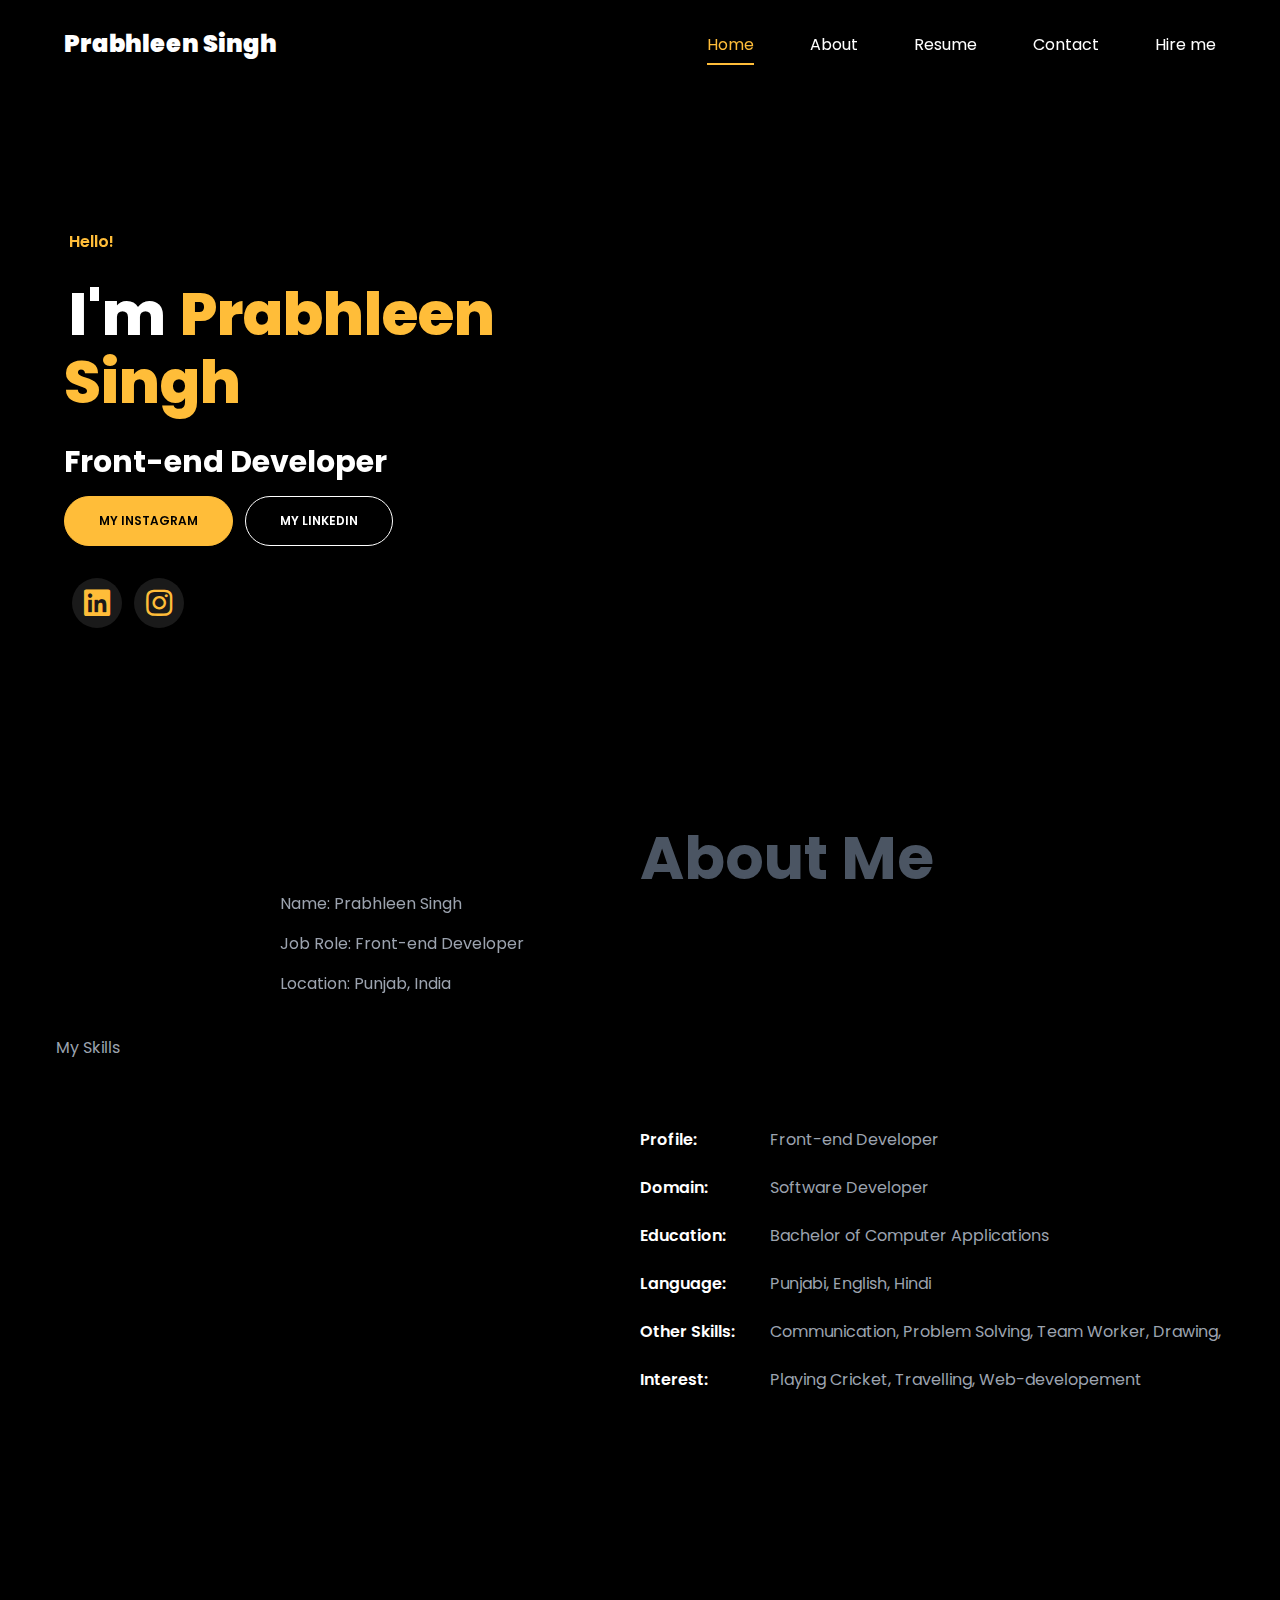
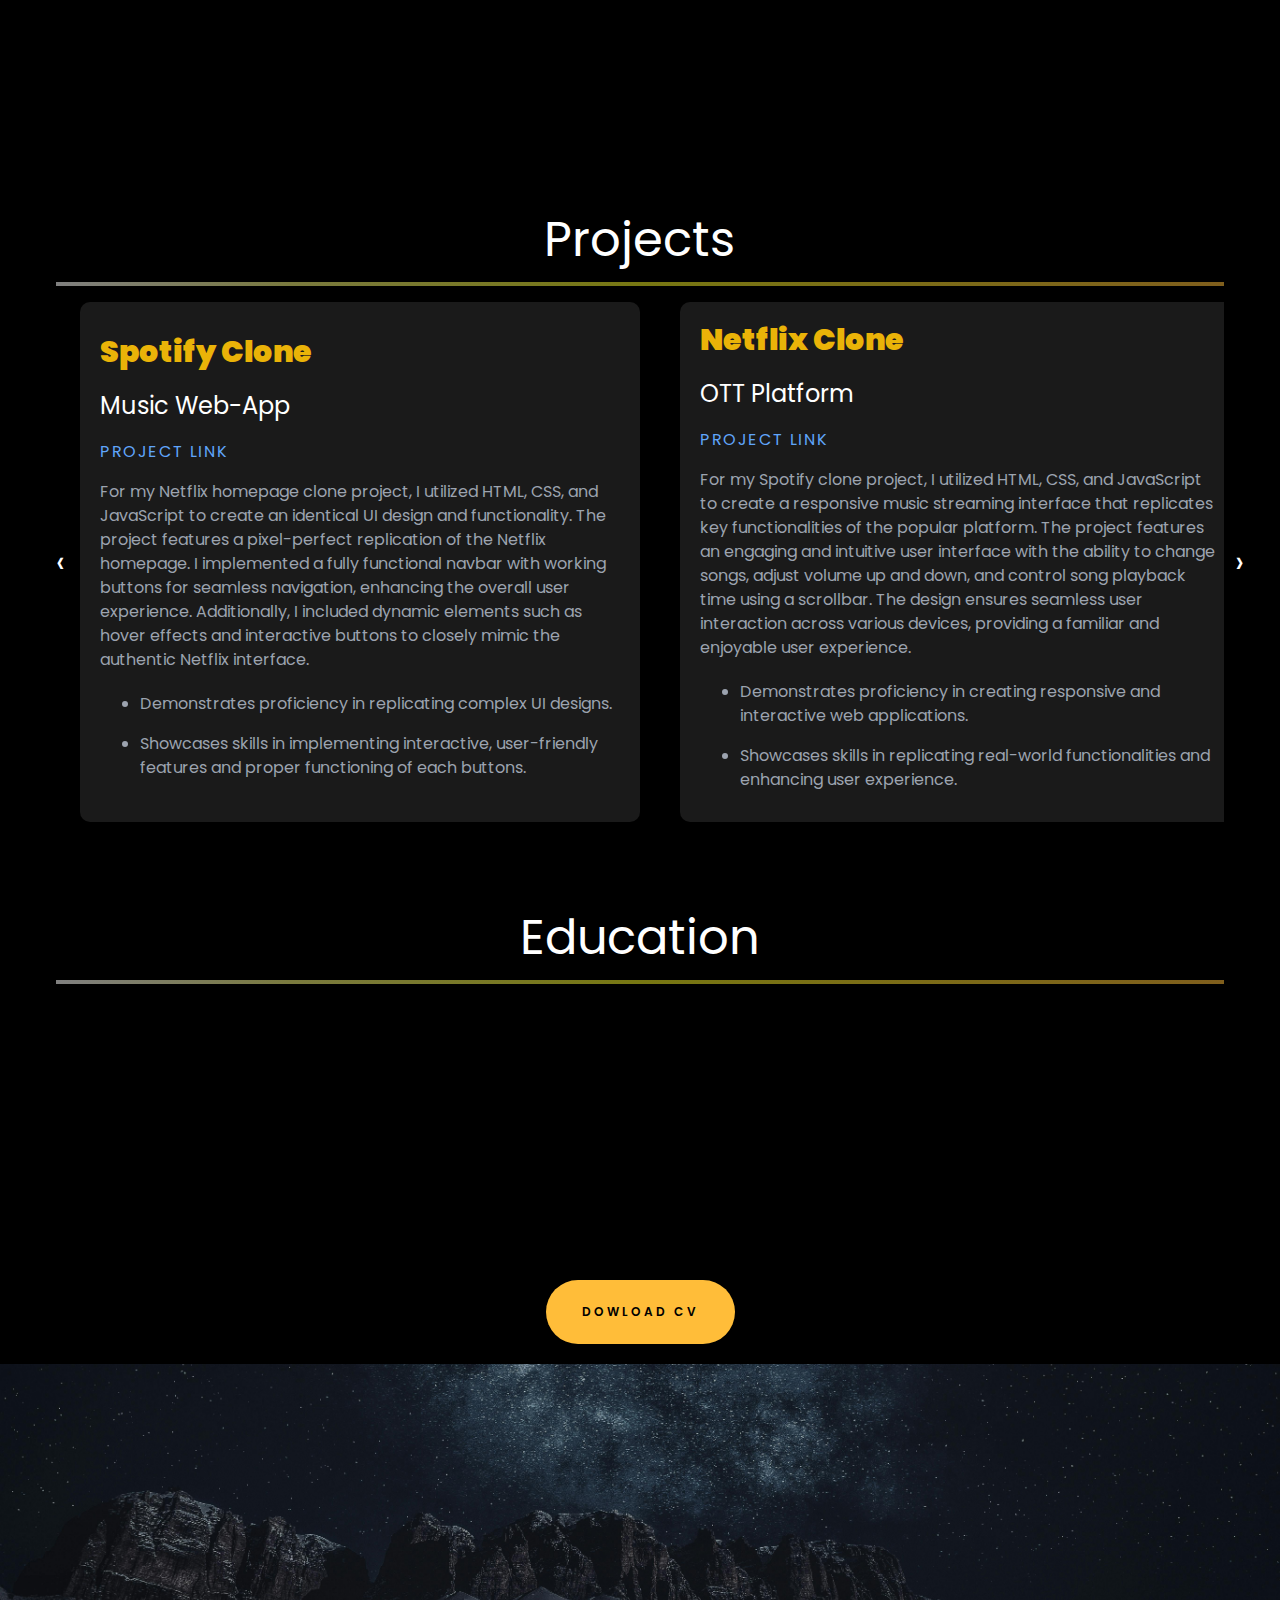
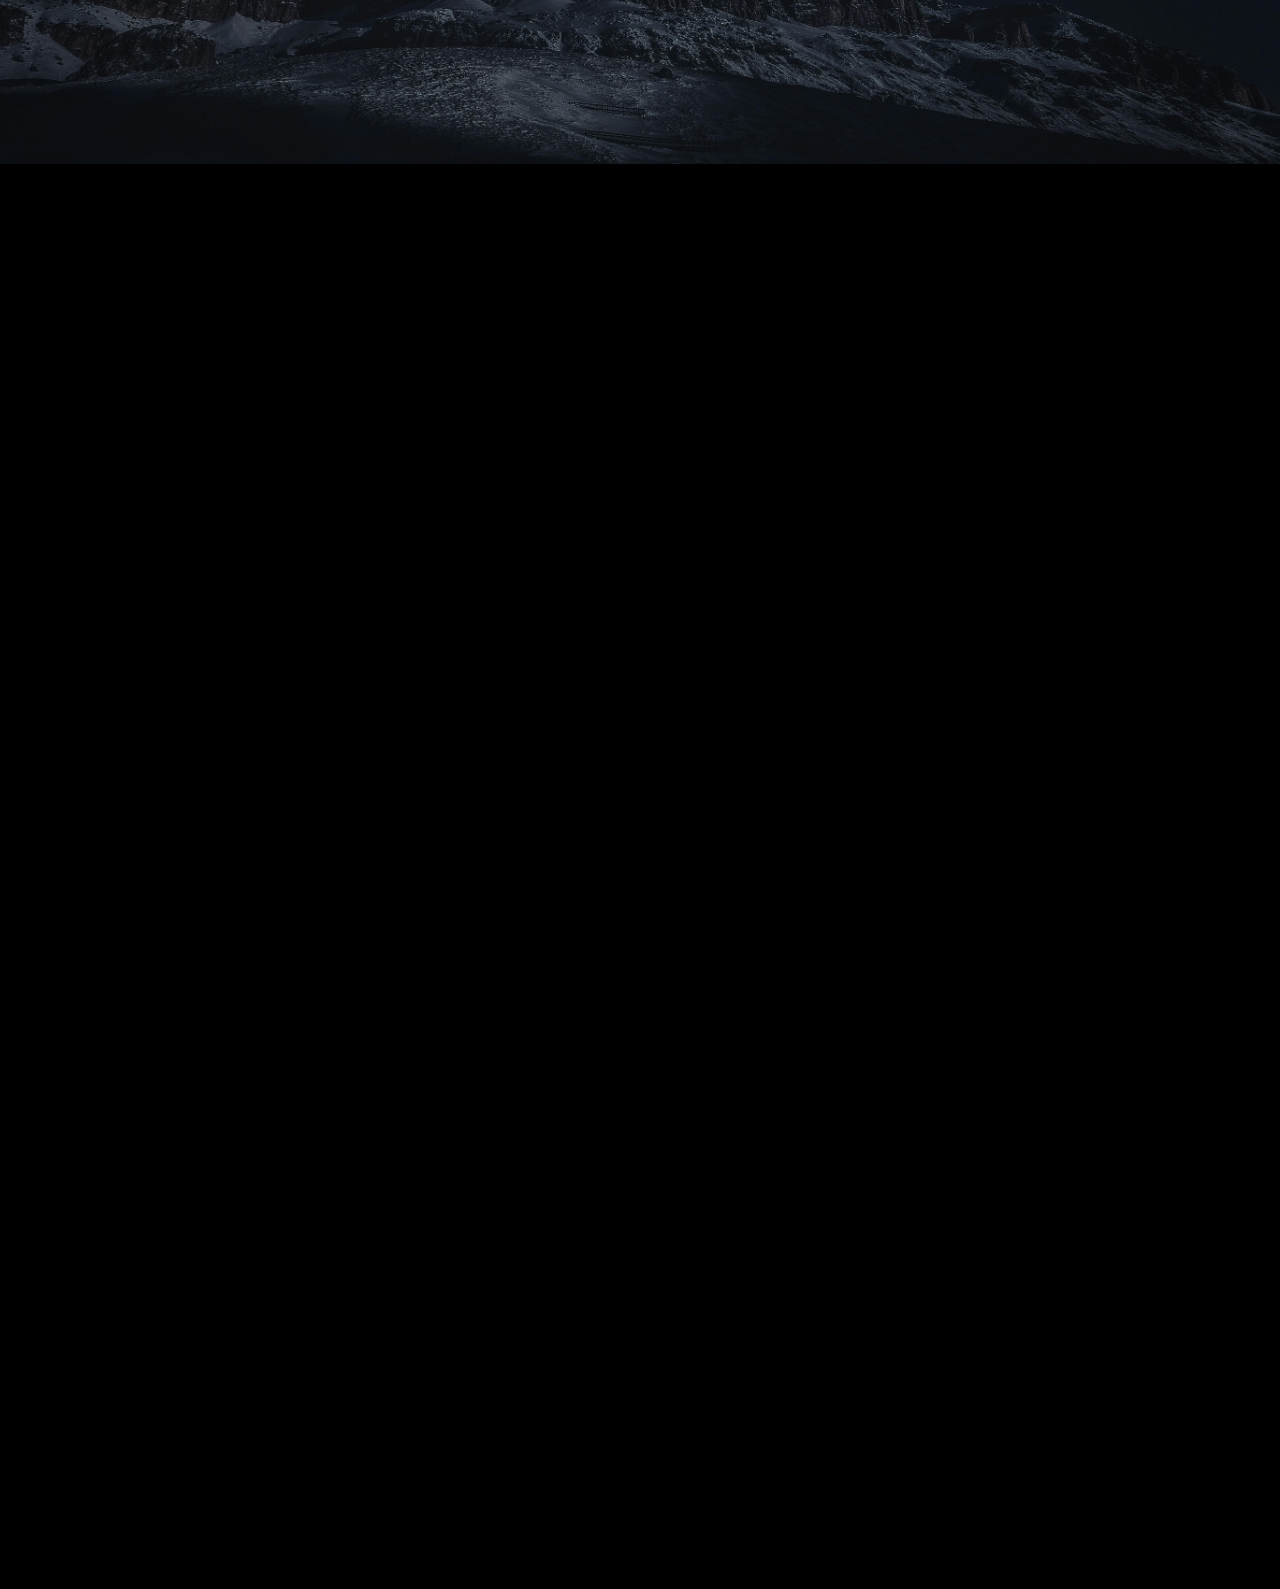
==== index.html @ 0260e549 "Update index.html" ====
<!DOCTYPE html>
<html lang="en">

<head>
    <link rel="stylesheet" href="https://cdnjs.cloudflare.com/ajax/libs/font-awesome/5.15.4/css/all.min.css"
        integrity="sha512-1ycn6IcaQQ40/MKBW2W4Rhis/DbILU74C1vSrLJxCq57o941Ym01SwNsOMqvEBFlcgUa6xLiPY/NS5R+E6ztJQ=="
        crossorigin="anonymous" referrerpolicy="no-referrer" />
    <link rel="stylesheet" href="src/output.css">
    <link rel="stylesheet" href="src/styles.css">
    <script defer src="script.js"></script>
    <meta charset="UTF-8">
    <meta name="viewport" content="width=device-width, initial-scale=1.0">
    <title>Prabhleen Singh Portfolio</title>
</head>

<body class="bg-black">

    <div class="load-container flex justify-center items-center h-full">
        <!-- Loading screen code -->
        <div class="loading ">
            <span></span>
            <span></span>
            <span></span>
            <span></span>
            <span></span>
        </div>
    </div>

    <main class="content" style="display: none;">
        <header class="head-nav">
            <nav class="flex  md:px-16 py-6 sm:px-8 px-4 justify-between items-center pstick" id="navbar">
                <div class="logo text-white text-2xl leading-10 font-black">
                    Prabhleen Singh
                </div>
                <div class="menu-mobile lg:hidden flex gap-1" id="menu">
                    <img src="svg/menu.svg" alt="" id="menu-img" class="w-2">
                    <label for="menu-img" class="block lg:hidden text-base font-normal text-gray-400">MENU</label>
                </div>
                <ul class="nav hiddenn hidden lg:flex gap-14 justify-center items-center">
                    <li><a href="#home" class="nav-opt active">Home</a></li>
                    <li><a href="#about" class="nav-opt">About</a></li>
                    <li><a href="#resume" class="nav-opt">Resume</a></li>
                    <li><a href="#contact" class="nav-opt">Contact</a></li>
                    <li><a href="#hire" class="nav-opt">Hire me</a></li>
                </ul>
                <ul class="res-nav nav flex flex-col gap-3 justify-start items-start" id="res-nav">
                    <li><a href="" id="close"><img src="svg/close.svg" alt=""></a></li>
                    <li><a href="#home" class="nav-opt active">Home</a></li>
                    <li><a href="#about" class="nav-opt">About</a></li>
                    <li><a href="#resume" class="nav-opt">Resume</a></li>
                    <li><a href="#contact" class="nav-opt">Contact</a></li>
                    <li><a href="#hire" class="nav-opt">Hire me</a></li>
                </ul>
            </nav>
        </header>
        <section class="section" id="home">
            <div class="main-cont sm:flex sm:flex-row sm:pr-6 sm:pl-16 sm:pt-28 sm:pb-16 sm:gap-44 flex flex-wrap">
                <div class="left flex flex-col gap-4 section" id="home">
                    <div class="text hiddenn ">
                        <p class="p1-text font-semibold text-base padding">Hello!</p>
                        <div>
                            <span class="font-extrabold sm:text-6xl text-4xl text-white padding">I'm</span>
                            <span class="my-name font-extrabold sm:text-6xl text-4xl padding">Prabhleen</span>
                            <h1 class="my-name font-extrabold sm:text-6xl pb-8 text-4xl pt-2">Singh</h1>

                        </div>
                        <span class="text-anime font-bold text-white text-3xl bg-clip-padding" id="text-anime">
                            Front-end Developer
                        </span>
                    </div>
                    <div class="btn flex gap-3 hiddenn">
                        <button class="btns btn-insta"><a
                                href="https://www.instagram.com/s.prabhleen.singh?igsh=ZG5nbDloN2R0N3Vr">MY
                                INSTAGRAM</a></button>
                        <button class="btns btn-lin"><a href="https://www.linkedin.com/in/prabhleen-singh-244925281">MY
                                LINKEDIN</a></button>
                    </div>

                    <div
                        class="sc-btns sm:flex sm:flex-row sm:justify-normal flex justify-center items-center gap-3 px-2 py-4">
                        <div class="sm cursor-pointer ">
                            <a href="https://www.linkedin.com/in/prabhleen-singh-244925281"> <i
                                    class="fab fa-linkedin"></i></a>
                        </div>
                        <div class="sm cursor-pointer ">
                            <a href="https://www.instagram.com/s.prabhleen.singh?igsh=ZG5nbDloN2R0N3Vr"> <i
                                    class="fab fa-instagram"></i></a>
                        </div>
                    </div>

                </div>
                <div class="my-img">
                    <img src="images/aiWithoutBg-fotor-2024070682925.png" alt="">
                </div>
            </div>
        </section>
        <div id="about"></div>
        <br><br><br><br>
        <section class="about lg:px-14 px-10 flex section">
            <div class="s1l  text-gray-400 w-full ">
                <div class="info-card hiddenn flex flex-row">
                    <div class="info-card-img hiddenn sm:block hidden">
                        <img src="images/p2.png" class="w-48" alt="">
                    </div>
                    <div class="info-det hiddenn font-normal text-base sm:pl-8 sm:pt-20 pt-4 pb-2">
                        <h5 class="text-base font-normal text-gray-400 leading-10">Name: Prabhleen Singh</h5>
                        <h5 class="text-base font-normal text-gray-400 leading-10">Job Role: Front-end Developer</h5>
                        <h5 class="text-base font-normal text-gray-400 leading-10">Location: Punjab, India</h5>
                    </div>
                </div>
                <div class="skills flex flex-col ">
                    <h3 class="font-normal text-base text-gray-400 py-6 ">My Skills</h3>
                    <div class="skills-wrapper font-normal text-base text-gray-400 hiddenn">

                        <div class="bar py-1.5">
                            <div class="info py-1">
                                <span>HTML</span>
                            </div>
                            <div class="progress-bar">
                                <span class="html"></span>
                            </div>
                        </div>


                        <div class="bar py-1.5">
                            <div class="info py-1">
                                <span>CSS</span>
                            </div>
                            <div class="progress-bar">
                                <span class="css"></span>
                            </div>
                        </div>


                        <div class="bar py-1.5">
                            <div class="info py-1">
                                <span>Javascript</span>
                            </div>
                            <div class="progress-bar">
                                <span class="javascript"></span>
                            </div>
                        </div>

                        <div class="bar py-1.5">
                            <div class="info py-1">
                                <span>React Js</span>
                            </div>
                            <div class="progress-bar">
                                <span class="react-js"></span>
                            </div>
                        </div>

                        <div class="bar py-1.5">
                            <div class="info py-1">
                                <span>Python</span>
                            </div>
                            <div class="progress-bar">
                                <span class="python"></span>
                            </div>
                        </div>

                    </div>
                </div>


            </div>

            <div class="s1r relative w-full flex sm:flex-col flex-wrap">
                <div>
                    <div class="about-design text-center sm:w-full flex justify-start ">
                        <!-- <h1 class="text1 text-8xl text-gray-600 z-0  -mb-5 font-black ">About Me</h1> -->
                        <h2 class="text2  font-bold lg:text-gray-600 text-white lg:text-6xl text-4xl hiddenn">About Me
                        </h2>
                    </div>
                    <p class="font-normal text-base sm:leading-9 leading-7 hiddenn text-gray-400">
                        Passionate frontend developer dedicated to crafting engaging UIs. I excel in HTML, CSS, JavaScript, React, and Tailwind, creating responsive, real-world web applications. I love to code and innovate, bringing dynamic and intuitive experiences to life on the web. Let's build something remarkable together!
                    </p>
                </div>
                <ul class="about-ul sm:flex sm:flex-col text-gray-400  font-normal text-base  py-6">
                    <li class="sm:py-3 py-2">
                        <span class="text-white font-semibold text-base  ">
                            Profile:
                        </span>
                        <span>
                            Front-end Developer
                        </span>
                    </li>
                    <li class="sm:py-3 py-2">
                        <span class="text-white font-semibold text-base  ">
                            Domain:
                        </span>
                        <span>
                            Software Developer
                        </span>
                    </li>
                    <li class="sm:py-3 py-2">
                        <span class="text-white font-semibold text-base  ">
                            Education:
                        </span>
                        <span>
                            Bachelor of Computer Applications
                        </span>
                    </li>
                    <li class="sm:py-3 py-2">
                        <span class="text-white font-semibold text-base  ">
                            Language:
                        </span>
                        <span>
                            Punjabi, English, Hindi
                        </span>
                    </li>
                    <li class="sm:py-3 py-2">
                        <span class="text-white font-semibold text-base  ">
                            Other Skills:
                        </span>
                        <span>
                            Communication, Problem Solving, Team Worker, Drawing,
                        </span>
                    </li>
                    <li class="sm:py-3 py-2">
                        <span class="text-white font-semibold text-base  ">
                            Interest:
                        </span>
                        <span>
                            Playing Cricket, Travelling, Web-developement
                        </span>
                    </li>
                </ul>
            </div>
        </section>
        <div id="resume"></div>
        <br><br><br><br>
        <section class="sec-resume py-3 section">
            <div class="rsm-container flex flex-col justify-center items-center text-center gap-6 sm:flex-wrap">
                <h1 class="sm:text-8xl text-3xl text-white sm:font-black sm:text-gray-600  hiddenn ">Resume</h1>
                <p class="hiddenn text-base font-normal leading-7 w-full">
                    I am pursuing a Bachelor's in Computer Applications (BCA) with a core focus on frontend web development. Passionate about creating small projects that showcase and test my learning, I enjoy building engaging, responsive UIs using HTML, CSS, JavaScript, React, and Tailwind. Eager to continue growing and innovating in web development.</p>
            </div>
        </section>

        <section class="projects py-14 lg:px-14 px-4">
            <h1 class="font-normal text-5xl leading-10 text-white text-center py-3">Projects</h1>
            <div class="underline"></div>
            <div class="slider-container">
                <button class="slider-btn left-btn">‹</button>
                <div class="cards">
                    <div class="card justify-center">
                        <h1 class="font-black text-3xl text-yellow-500 leading-10 py-2">Spotify Clone</h1>
                        <h3 class="text-white text-2xl leading-9 py-2">Music Web-App</h3>
                        <div class="pro-link font-normal text-base text-blue-400 pb-4 pt-2 tracking-widest">
                            <a href="">PROJECT LINK</a>
                        </div>
                        <p class="text-gray-400 text-base">For my Netflix homepage clone project, I utilized HTML, CSS, and JavaScript to create an identical UI design and functionality. The project features a pixel-perfect replication of the Netflix homepage. I implemented a fully functional navbar with working buttons for seamless navigation, enhancing the overall user experience. Additionally, I included dynamic elements such as hover effects and interactive buttons to closely mimic the authentic Netflix interface.</p>
                        <ul class="list-disc text-gray-400 text-base ml-10 py-3">
                            <li class="py-2">Demonstrates proficiency in replicating complex UI designs.</li>
                            <li class="py-2">Showcases skills in implementing interactive, user-friendly features and proper functioning of each buttons.</li>
                        </ul>
                    </div>
                    <div class="card">
                        <h1 class="font-black text-3xl text-yellow-500 leading-10 py-2">Netflix Clone</h1>
                        <h3 class="text-white text-2xl leading-9 py-2">OTT Platform</h3>
                        <div class="pro-link font-normal text-base text-blue-400 pb-4 pt-2 tracking-widest">
                            <a href="">PROJECT LINK</a>
                        </div>
                        <p class="text-gray-400 text-base">For my Spotify clone project, I utilized HTML, CSS, and JavaScript to create a responsive music streaming interface that replicates key functionalities of the popular platform. The project features an engaging and intuitive user interface with the ability to change songs, adjust volume up and down, and control song playback time using a scrollbar. The design ensures seamless user interaction across various devices, providing a familiar and enjoyable user experience.
                        </p>
                        <ul class="list-disc text-gray-400 text-base ml-10 py-3">
                            <li class="py-2">Demonstrates proficiency in creating responsive and interactive web applications.</li>
                            <li class="py-2">Showcases skills in replicating real-world functionalities and enhancing user experience.
                            </li>
                        </ul>
                    </div>
                </div>
                <button class="slider-btn right-btn">›</button>
            </div>
        </section>
        <section class="projects py-3 lg:px-14 px-5">
            <h1 class="font-normal text-5xl leading-10 text-white text-center py-3">Education</h1>
            <div class="underline"></div>
            <div class="cards-edu cards hiddenn">
                <div class="card w-full font-normal flex flex-col justify-start py-3 px-6 rounded-2xl">
                    <h1 class="font-black text-3xl text-yellow-500 py-2 ">2022-2025 (Attending)</h1>
                    <h3 class="text-white text-2xl leading-9 py-2">Bachelor of Computer Applications</h3>
                    <div class="pro-link font-normal text-base text-gray-400 pb-4 pt-2 tracking-widest">
                        D.A.V college, Abohar
                    </div>
                    <p class="text-gray-400 text-base">Marks: 85%
                    </p>

                </div>
                <div class="card font-normal w-full flex flex-col justify-start py-3 px-6 rounded-2xl">
                    <h1 class="font-black text-3xl text-yellow-500 leading-10 py-2">2021-2022</h1>
                    <h3 class="text-white text-2xl leading-9 py-2">sen. sec. Education</h3>
                    <div class="pro-link font-normal text-base text-gray-400 pb-4 pt-2 tracking-widest">
                        <a href="">
                            PSEB ( Humanities with Maths )
                        </a>
                    </div>
                    <p class="text-gray-400 text-base">Marks: 94.5%
                    </p>

                </div>
            </div>
            <div class="flex justify-center items-center pt-16 pb-2">
                <button class="cv-btn"><a href="https://drive.google.com/file/d/1My3g6syvCCJiyEVIXH2tlKdHWJUTSmSx/view">Dowload cv</a></button>
            </div>
        </section>
        
        <section class="sec-gh">
            <div class="git flex flex-col justify-center items-center gap-3">
                <div class="git-flex flex gap-1 justify-center items-center">
                    <h1 class="text-white font-black text-5xl leading-10 hiddenn">Here's my</h1>
                    <button class="git-btn hiddenn"><a href="https://github.com/Prabh-Singh-1">GITHUB</a></button>
                </div>
                <div class="text-white font-normal text-2xl text-center hiddenn px-7">
                    I love to code & create UI's of websites!
                </div>
            </div>

        </section>
        <div id="contact"></div>
        <br><br>
        <section class="contacts py-3 lg:px-14 px-5 section">
            <div class="flex flex-col justify-center items-center py-14 gap-5 hiddenn">
                <h1 class="con-me sm:font-black sm:text-7xl leading-10 sm:text-gray-600 text-white font-bold text-4xl">
                    Contact Me
                </h1>
                <span class="font-normal text-base text-gray-400 text-center">
                    Here are the details to contact with me.
                </span>
            </div>
            <div class="contact sm:flex sm:flex-row sm:gap-0 gap-16 flex flex-wrap justify-center items-center hiddenn">
                <div class="c1">
                    <div class="circle hiddenn">
                        <i class="fas fa-map-marked-alt"></i>
                    </div>
                    <span>
                        ADDRESS
                    </span>
                    <span>
                        Punjab, India
                    </span>
                </div>
                <div class="c1">
                    <div class="circle hiddenn">
                        <i class="fas fa-phone-alt"></i>
                    </div>
                    <span>
                        CONTACT NUMBER
                    </span>
                    <span>
                        <a href="tel://9888544365">+91 98885-44365</a>
                    </span>
                </div>
                <div class="c1">
                    <div class="circle hiddenn">
                        <i class="fas fa-paper-plane"></i>
                    </div>
                    <span>
                        EMAIL ADDRESS
                    </span>
                    <span>
                        <a href="mailto:workprabhsingh1@gmail.com">workprabhsingh1@gmail.com</a>
                    </span>
                </div>
                <div class="c1">
                    <div class="circle hiddenn">
                        <i class="fas fa-download"></i>
                    </div>
                    <span>
                        DOWNLOAD RESUME
                    </span>
                    <span>
                        <a href="">resume link</a>
                    </span>
                </div>
            </div>
        </section>
        <section class="query py-3 lg:px-14 px-5 hiddenn section" id="hire">
            <div class="pt-20 pb-12">
                <h1 class="text-white font-semibold text-4xl text-center py-10">Wanted to hire me?</h1>
                <div class="font-bold sm:text-3xl text-2xl text-gray-400 text-center">Fill out this form and I will
                    contact you as soon as possible.</div>
            </div>
            <form method="POST" action="https://api.web3forms.com/submit"
                class="sm:flex sm:flex-col flex flex-wrap justify-center items-center font-normal text-gray-400 text-base gap-2">
                <input type="hidden" name="access_key" value="35af958a-f64e-4b3e-bb04-c95b16ae48b8">
                <div class="name flex flex-col justify-center item-center text-center gap-2">
                    <label for="name">
                        Full Name
                        <span class="imp text-red-500">*</span>
                    </label>
                    <input type="text" name="Name" id="name" value required="required" class="inp-box"
                        placeholder="Enter your name">
                </div>
                <div class="mail-mob sm:flex sm:flex-row flex flex-wrap gap-2 justify-center items-center">
                    <div class=" flex flex-col justify-center item-center text-center gap-2">
                        <label for="email">
                            Email
                            <span class="imp text-red-500">*</span>
                        </label>
                        <input type="text" id="email" name="Email-Address" value required="required" class="inp-box-sm"
                            placeholder="Enter your email">
                    </div>
                    <div class="flex flex-col justify-center item-center text-center gap-2">
                        <label for="mob">
                            Mobile Number
                        </label>
                        <input type="text" name="Mobile-number" id="mob" class="inp-box-sm"
                            placeholder="Enter your mobile number">
                    </div>
                </div>
                <div class="subject flex flex-col justify-center item-center text-center gap-2">
                    <label for="sub">
                        Subject
                        <span class="imp text-red-500">*</span>
                    </label>
                    <input type="text" name="Subject" id="sub" value required="required" class="inp-box"
                        placeholder="Enter the project subject (eg: E-commerce, Web-App)">
                </div>
                <div class="flex flex-col justify-center item-center text-center gap-2">
                    <label for="msg">
                        Message
                        <span class="imp text-red-500">*</span>
                    </label>
                    <textarea name="message" id="msg" rows="4" required class="inp-box inp-box-big"
                        placeholder="Description"></textarea>
                </div><br>
                <div class="py-4">
                    <button type="submit" class="send-btn flex justify-center items-center">send query</button>
                </div>
            </form>
        </section>
    </main>
</body>

</html>
---- src/output.css ----
/*
! tailwindcss v3.4.4 | MIT License | https://tailwindcss.com
*/

/*
1. Prevent padding and border from affecting element width. (https://github.com/mozdevs/cssremedy/issues/4)
2. Allow adding a border to an element by just adding a border-width. (https://github.com/tailwindcss/tailwindcss/pull/116)
*/

*,
::before,
::after {
  box-sizing: border-box;
  /* 1 */
  border-width: 0;
  /* 2 */
  border-style: solid;
  /* 2 */
  border-color: #e5e7eb;
  /* 2 */
}

::before,
::after {
  --tw-content: '';
}

/*
1. Use a consistent sensible line-height in all browsers.
2. Prevent adjustments of font size after orientation changes in iOS.
3. Use a more readable tab size.
4. Use the user's configured `sans` font-family by default.
5. Use the user's configured `sans` font-feature-settings by default.
6. Use the user's configured `sans` font-variation-settings by default.
7. Disable tap highlights on iOS
*/

html,
:host {
  line-height: 1.5;
  /* 1 */
  -webkit-text-size-adjust: 100%;
  /* 2 */
  -moz-tab-size: 4;
  /* 3 */
  -o-tab-size: 4;
     tab-size: 4;
  /* 3 */
  font-family: ui-sans-serif, system-ui, sans-serif, "Apple Color Emoji", "Segoe UI Emoji", "Segoe UI Symbol", "Noto Color Emoji";
  /* 4 */
  font-feature-settings: normal;
  /* 5 */
  font-variation-settings: normal;
  /* 6 */
  -webkit-tap-highlight-color: transparent;
  /* 7 */
}

/*
1. Remove the margin in all browsers.
2. Inherit line-height from `html` so users can set them as a class directly on the `html` element.
*/

body {
  margin: 0;
  /* 1 */
  line-height: inherit;
  /* 2 */
}

/*
1. Add the correct height in Firefox.
2. Correct the inheritance of border color in Firefox. (https://bugzilla.mozilla.org/show_bug.cgi?id=190655)
3. Ensure horizontal rules are visible by default.
*/

hr {
  height: 0;
  /* 1 */
  color: inherit;
  /* 2 */
  border-top-width: 1px;
  /* 3 */
}

/*
Add the correct text decoration in Chrome, Edge, and Safari.
*/

abbr:where([title]) {
  -webkit-text-decoration: underline dotted;
          text-decoration: underline dotted;
}

/*
Remove the default font size and weight for headings.
*/

h1,
h2,
h3,
h4,
h5,
h6 {
  font-size: inherit;
  font-weight: inherit;
}

/*
Reset links to optimize for opt-in styling instead of opt-out.
*/

a {
  color: inherit;
  text-decoration: inherit;
}

/*
Add the correct font weight in Edge and Safari.
*/

b,
strong {
  font-weight: bolder;
}

/*
1. Use the user's configured `mono` font-family by default.
2. Use the user's configured `mono` font-feature-settings by default.
3. Use the user's configured `mono` font-variation-settings by default.
4. Correct the odd `em` font sizing in all browsers.
*/

code,
kbd,
samp,
pre {
  font-family: ui-monospace, SFMono-Regular, Menlo, Monaco, Consolas, "Liberation Mono", "Courier New", monospace;
  /* 1 */
  font-feature-settings: normal;
  /* 2 */
  font-variation-settings: normal;
  /* 3 */
  font-size: 1em;
  /* 4 */
}

/*
Add the correct font size in all browsers.
*/

small {
  font-size: 80%;
}

/*
Prevent `sub` and `sup` elements from affecting the line height in all browsers.
*/

sub,
sup {
  font-size: 75%;
  line-height: 0;
  position: relative;
  vertical-align: baseline;
}

sub {
  bottom: -0.25em;
}

sup {
  top: -0.5em;
}

/*
1. Remove text indentation from table contents in Chrome and Safari. (https://bugs.chromium.org/p/chromium/issues/detail?id=999088, https://bugs.webkit.org/show_bug.cgi?id=201297)
2. Correct table border color inheritance in all Chrome and Safari. (https://bugs.chromium.org/p/chromium/issues/detail?id=935729, https://bugs.webkit.org/show_bug.cgi?id=195016)
3. Remove gaps between table borders by default.
*/

table {
  text-indent: 0;
  /* 1 */
  border-color: inherit;
  /* 2 */
  border-collapse: collapse;
  /* 3 */
}

/*
1. Change the font styles in all browsers.
2. Remove the margin in Firefox and Safari.
3. Remove default padding in all browsers.
*/

button,
input,
optgroup,
select,
textarea {
  font-family: inherit;
  /* 1 */
  font-feature-settings: inherit;
  /* 1 */
  font-variation-settings: inherit;
  /* 1 */
  font-size: 100%;
  /* 1 */
  font-weight: inherit;
  /* 1 */
  line-height: inherit;
  /* 1 */
  letter-spacing: inherit;
  /* 1 */
  color: inherit;
  /* 1 */
  margin: 0;
  /* 2 */
  padding: 0;
  /* 3 */
}

/*
Remove the inheritance of text transform in Edge and Firefox.
*/

button,
select {
  text-transform: none;
}

/*
1. Correct the inability to style clickable types in iOS and Safari.
2. Remove default button styles.
*/

button,
input:where([type='button']),
input:where([type='reset']),
input:where([type='submit']) {
  -webkit-appearance: button;
  /* 1 */
  background-color: transparent;
  /* 2 */
  background-image: none;
  /* 2 */
}

/*
Use the modern Firefox focus style for all focusable elements.
*/

:-moz-focusring {
  outline: auto;
}

/*
Remove the additional `:invalid` styles in Firefox. (https://github.com/mozilla/gecko-dev/blob/2f9eacd9d3d995c937b4251a5557d95d494c9be1/layout/style/res/forms.css#L728-L737)
*/

:-moz-ui-invalid {
  box-shadow: none;
}

/*
Add the correct vertical alignment in Chrome and Firefox.
*/

progress {
  vertical-align: baseline;
}

/*
Correct the cursor style of increment and decrement buttons in Safari.
*/

::-webkit-inner-spin-button,
::-webkit-outer-spin-button {
  height: auto;
}

/*
1. Correct the odd appearance in Chrome and Safari.
2. Correct the outline style in Safari.
*/

[type='search'] {
  -webkit-appearance: textfield;
  /* 1 */
  outline-offset: -2px;
  /* 2 */
}

/*
Remove the inner padding in Chrome and Safari on macOS.
*/

::-webkit-search-decoration {
  -webkit-appearance: none;
}

/*
1. Correct the inability to style clickable types in iOS and Safari.
2. Change font properties to `inherit` in Safari.
*/

::-webkit-file-upload-button {
  -webkit-appearance: button;
  /* 1 */
  font: inherit;
  /* 2 */
}

/*
Add the correct display in Chrome and Safari.
*/

summary {
  display: list-item;
}

/*
Removes the default spacing and border for appropriate elements.
*/

blockquote,
dl,
dd,
h1,
h2,
h3,
h4,
h5,
h6,
hr,
figure,
p,
pre {
  margin: 0;
}

fieldset {
  margin: 0;
  padding: 0;
}

legend {
  padding: 0;
}

ol,
ul,
menu {
  list-style: none;
  margin: 0;
  padding: 0;
}

/*
Reset default styling for dialogs.
*/

dialog {
  padding: 0;
}

/*
Prevent resizing textareas horizontally by default.
*/

textarea {
  resize: vertical;
}

/*
1. Reset the default placeholder opacity in Firefox. (https://github.com/tailwindlabs/tailwindcss/issues/3300)
2. Set the default placeholder color to the user's configured gray 400 color.
*/

input::-moz-placeholder, textarea::-moz-placeholder {
  opacity: 1;
  /* 1 */
  color: #9ca3af;
  /* 2 */
}

input::placeholder,
textarea::placeholder {
  opacity: 1;
  /* 1 */
  color: #9ca3af;
  /* 2 */
}

/*
Set the default cursor for buttons.
*/

button,
[role="button"] {
  cursor: pointer;
}

/*
Make sure disabled buttons don't get the pointer cursor.
*/

:disabled {
  cursor: default;
}

/*
1. Make replaced elements `display: block` by default. (https://github.com/mozdevs/cssremedy/issues/14)
2. Add `vertical-align: middle` to align replaced elements more sensibly by default. (https://github.com/jensimmons/cssremedy/issues/14#issuecomment-634934210)
   This can trigger a poorly considered lint error in some tools but is included by design.
*/

img,
svg,
video,
canvas,
audio,
iframe,
embed,
object {
  display: block;
  /* 1 */
  vertical-align: middle;
  /* 2 */
}

/*
Constrain images and videos to the parent width and preserve their intrinsic aspect ratio. (https://github.com/mozdevs/cssremedy/issues/14)
*/

img,
video {
  max-width: 100%;
  height: auto;
}

/* Make elements with the HTML hidden attribute stay hidden by default */

[hidden] {
  display: none;
}

*, ::before, ::after {
  --tw-border-spacing-x: 0;
  --tw-border-spacing-y: 0;
  --tw-translate-x: 0;
  --tw-translate-y: 0;
  --tw-rotate: 0;
  --tw-skew-x: 0;
  --tw-skew-y: 0;
  --tw-scale-x: 1;
  --tw-scale-y: 1;
  --tw-pan-x:  ;
  --tw-pan-y:  ;
  --tw-pinch-zoom:  ;
  --tw-scroll-snap-strictness: proximity;
  --tw-gradient-from-position:  ;
  --tw-gradient-via-position:  ;
  --tw-gradient-to-position:  ;
  --tw-ordinal:  ;
  --tw-slashed-zero:  ;
  --tw-numeric-figure:  ;
  --tw-numeric-spacing:  ;
  --tw-numeric-fraction:  ;
  --tw-ring-inset:  ;
  --tw-ring-offset-width: 0px;
  --tw-ring-offset-color: #fff;
  --tw-ring-color: rgb(59 130 246 / 0.5);
  --tw-ring-offset-shadow: 0 0 #0000;
  --tw-ring-shadow: 0 0 #0000;
  --tw-shadow: 0 0 #0000;
  --tw-shadow-colored: 0 0 #0000;
  --tw-blur:  ;
  --tw-brightness:  ;
  --tw-contrast:  ;
  --tw-grayscale:  ;
  --tw-hue-rotate:  ;
  --tw-invert:  ;
  --tw-saturate:  ;
  --tw-sepia:  ;
  --tw-drop-shadow:  ;
  --tw-backdrop-blur:  ;
  --tw-backdrop-brightness:  ;
  --tw-backdrop-contrast:  ;
  --tw-backdrop-grayscale:  ;
  --tw-backdrop-hue-rotate:  ;
  --tw-backdrop-invert:  ;
  --tw-backdrop-opacity:  ;
  --tw-backdrop-saturate:  ;
  --tw-backdrop-sepia:  ;
  --tw-contain-size:  ;
  --tw-contain-layout:  ;
  --tw-contain-paint:  ;
  --tw-contain-style:  ;
}

::backdrop {
  --tw-border-spacing-x: 0;
  --tw-border-spacing-y: 0;
  --tw-translate-x: 0;
  --tw-translate-y: 0;
  --tw-rotate: 0;
  --tw-skew-x: 0;
  --tw-skew-y: 0;
  --tw-scale-x: 1;
  --tw-scale-y: 1;
  --tw-pan-x:  ;
  --tw-pan-y:  ;
  --tw-pinch-zoom:  ;
  --tw-scroll-snap-strictness: proximity;
  --tw-gradient-from-position:  ;
  --tw-gradient-via-position:  ;
  --tw-gradient-to-position:  ;
  --tw-ordinal:  ;
  --tw-slashed-zero:  ;
  --tw-numeric-figure:  ;
  --tw-numeric-spacing:  ;
  --tw-numeric-fraction:  ;
  --tw-ring-inset:  ;
  --tw-ring-offset-width: 0px;
  --tw-ring-offset-color: #fff;
  --tw-ring-color: rgb(59 130 246 / 0.5);
  --tw-ring-offset-shadow: 0 0 #0000;
  --tw-ring-shadow: 0 0 #0000;
  --tw-shadow: 0 0 #0000;
  --tw-shadow-colored: 0 0 #0000;
  --tw-blur:  ;
  --tw-brightness:  ;
  --tw-contrast:  ;
  --tw-grayscale:  ;
  --tw-hue-rotate:  ;
  --tw-invert:  ;
  --tw-saturate:  ;
  --tw-sepia:  ;
  --tw-drop-shadow:  ;
  --tw-backdrop-blur:  ;
  --tw-backdrop-brightness:  ;
  --tw-backdrop-contrast:  ;
  --tw-backdrop-grayscale:  ;
  --tw-backdrop-hue-rotate:  ;
  --tw-backdrop-invert:  ;
  --tw-backdrop-opacity:  ;
  --tw-backdrop-saturate:  ;
  --tw-backdrop-sepia:  ;
  --tw-contain-size:  ;
  --tw-contain-layout:  ;
  --tw-contain-paint:  ;
  --tw-contain-style:  ;
}

.relative {
  position: relative;
}

.z-0 {
  z-index: 0;
}

.-mb-5 {
  margin-bottom: -1.25rem;
}

.ml-10 {
  margin-left: 2.5rem;
}

.block {
  display: block;
}

.flex {
  display: flex;
}

.hidden {
  display: none;
}

.w-2 {
  width: 0.5rem;
}

.w-48 {
  width: 12rem;
}

.w-full {
  width: 100%;
}

.cursor-pointer {
  cursor: pointer;
}

.list-disc {
  list-style-type: disc;
}

.flex-row {
  flex-direction: row;
}

.flex-col {
  flex-direction: column;
}

.flex-wrap {
  flex-wrap: wrap;
}

.items-start {
  align-items: flex-start;
}

.items-center {
  align-items: center;
}

.justify-start {
  justify-content: flex-start;
}

.justify-center {
  justify-content: center;
}

.justify-between {
  justify-content: space-between;
}

.gap-1 {
  gap: 0.25rem;
}

.gap-14 {
  gap: 3.5rem;
}

.gap-16 {
  gap: 4rem;
}

.gap-2 {
  gap: 0.5rem;
}

.gap-3 {
  gap: 0.75rem;
}

.gap-4 {
  gap: 1rem;
}

.gap-5 {
  gap: 1.25rem;
}

.gap-6 {
  gap: 1.5rem;
}

.rounded-2xl {
  border-radius: 1rem;
}

.bg-black {
  --tw-bg-opacity: 1;
  background-color: rgb(0 0 0 / var(--tw-bg-opacity));
}

.bg-clip-padding {
  background-clip: padding-box;
}

.px-10 {
  padding-left: 2.5rem;
  padding-right: 2.5rem;
}

.px-2 {
  padding-left: 0.5rem;
  padding-right: 0.5rem;
}

.px-4 {
  padding-left: 1rem;
  padding-right: 1rem;
}

.px-5 {
  padding-left: 1.25rem;
  padding-right: 1.25rem;
}

.px-6 {
  padding-left: 1.5rem;
  padding-right: 1.5rem;
}

.px-7 {
  padding-left: 1.75rem;
  padding-right: 1.75rem;
}

.py-1 {
  padding-top: 0.25rem;
  padding-bottom: 0.25rem;
}

.py-1\.5 {
  padding-top: 0.375rem;
  padding-bottom: 0.375rem;
}

.py-10 {
  padding-top: 2.5rem;
  padding-bottom: 2.5rem;
}

.py-14 {
  padding-top: 3.5rem;
  padding-bottom: 3.5rem;
}

.py-2 {
  padding-top: 0.5rem;
  padding-bottom: 0.5rem;
}

.py-3 {
  padding-top: 0.75rem;
  padding-bottom: 0.75rem;
}

.py-4 {
  padding-top: 1rem;
  padding-bottom: 1rem;
}

.py-6 {
  padding-top: 1.5rem;
  padding-bottom: 1.5rem;
}

.pb-12 {
  padding-bottom: 3rem;
}

.pb-2 {
  padding-bottom: 0.5rem;
}

.pb-4 {
  padding-bottom: 1rem;
}

.pb-8 {
  padding-bottom: 2rem;
}

.pt-16 {
  padding-top: 4rem;
}

.pt-2 {
  padding-top: 0.5rem;
}

.pt-20 {
  padding-top: 5rem;
}

.pt-4 {
  padding-top: 1rem;
}

.text-center {
  text-align: center;
}

.text-2xl {
  font-size: 1.5rem;
  line-height: 2rem;
}

.text-3xl {
  font-size: 1.875rem;
  line-height: 2.25rem;
}

.text-4xl {
  font-size: 2.25rem;
  line-height: 2.5rem;
}

.text-5xl {
  font-size: 3rem;
  line-height: 1;
}

.text-8xl {
  font-size: 6rem;
  line-height: 1;
}

.text-base {
  font-size: 1rem;
  line-height: 1.5rem;
}

.font-black {
  font-weight: 900;
}

.font-bold {
  font-weight: 700;
}

.font-extrabold {
  font-weight: 800;
}

.font-normal {
  font-weight: 400;
}

.font-semibold {
  font-weight: 600;
}

.leading-10 {
  line-height: 2.5rem;
}

.leading-7 {
  line-height: 1.75rem;
}

.leading-9 {
  line-height: 2.25rem;
}

.tracking-widest {
  letter-spacing: 0.1em;
}

.text-blue-400 {
  --tw-text-opacity: 1;
  color: rgb(96 165 250 / var(--tw-text-opacity));
}

.text-gray-400 {
  --tw-text-opacity: 1;
  color: rgb(156 163 175 / var(--tw-text-opacity));
}

.text-gray-600 {
  --tw-text-opacity: 1;
  color: rgb(75 85 99 / var(--tw-text-opacity));
}

.text-red-500 {
  --tw-text-opacity: 1;
  color: rgb(239 68 68 / var(--tw-text-opacity));
}

.text-white {
  --tw-text-opacity: 1;
  color: rgb(255 255 255 / var(--tw-text-opacity));
}

.text-yellow-500 {
  --tw-text-opacity: 1;
  color: rgb(234 179 8 / var(--tw-text-opacity));
}

.underline {
  text-decoration-line: underline;
}

@media (min-width: 640px) {
  .sm\:block {
    display: block;
  }

  .sm\:flex {
    display: flex;
  }

  .sm\:w-full {
    width: 100%;
  }

  .sm\:flex-row {
    flex-direction: row;
  }

  .sm\:flex-col {
    flex-direction: column;
  }

  .sm\:flex-wrap {
    flex-wrap: wrap;
  }

  .sm\:justify-normal {
    justify-content: normal;
  }

  .sm\:gap-0 {
    gap: 0px;
  }

  .sm\:gap-44 {
    gap: 11rem;
  }

  .sm\:px-8 {
    padding-left: 2rem;
    padding-right: 2rem;
  }

  .sm\:py-3 {
    padding-top: 0.75rem;
    padding-bottom: 0.75rem;
  }

  .sm\:pb-16 {
    padding-bottom: 4rem;
  }

  .sm\:pl-16 {
    padding-left: 4rem;
  }

  .sm\:pl-8 {
    padding-left: 2rem;
  }

  .sm\:pr-6 {
    padding-right: 1.5rem;
  }

  .sm\:pt-20 {
    padding-top: 5rem;
  }

  .sm\:pt-28 {
    padding-top: 7rem;
  }

  .sm\:text-3xl {
    font-size: 1.875rem;
    line-height: 2.25rem;
  }

  .sm\:text-6xl {
    font-size: 3.75rem;
    line-height: 1;
  }

  .sm\:text-7xl {
    font-size: 4.5rem;
    line-height: 1;
  }

  .sm\:text-8xl {
    font-size: 6rem;
    line-height: 1;
  }

  .sm\:font-black {
    font-weight: 900;
  }

  .sm\:leading-9 {
    line-height: 2.25rem;
  }

  .sm\:text-gray-600 {
    --tw-text-opacity: 1;
    color: rgb(75 85 99 / var(--tw-text-opacity));
  }
}

@media (min-width: 768px) {
  .md\:px-16 {
    padding-left: 4rem;
    padding-right: 4rem;
  }
}

@media (min-width: 1024px) {
  .lg\:flex {
    display: flex;
  }

  .lg\:hidden {
    display: none;
  }

  .lg\:px-14 {
    padding-left: 3.5rem;
    padding-right: 3.5rem;
  }

  .lg\:text-6xl {
    font-size: 3.75rem;
    line-height: 1;
  }

  .lg\:text-gray-600 {
    --tw-text-opacity: 1;
    color: rgb(75 85 99 / var(--tw-text-opacity));
  }
}
---- src/styles.css ----
@import url('https://fonts.googleapis.com/css2?family=Poppins:ital,wght@0,100;0,200;0,300;0,400;0,500;0,600;0,700;0,800;0,900;1,100;1,200;1,300;1,400;1,500;1,600;1,700;1,800;1,900&display=swap');
*{
    margin: 0;
    padding: 0;
    font-family: "Poppins", sans-serif;
    scroll-behavior: smooth;
}
/* Loading screen CSS */
.load-container{
    position: absolute;
    top: 50%;
    right: 50%;
}
.loading {
    text-align: center;
    --speed-of-animation: 0.9s;
    --gap: 6px;
    --first-color: #4c86f9;
    --second-color: #49a84c;
    --third-color: #f6bb02;
    --fourth-color: #f6bb02;
    --fifth-color: #2196f3;
    display: flex;
    justify-content: center;
    align-items: center;
    width: 100px;
    gap: 6px;
    height: 100px;
   }
   
   .loading span {
    width: 4px;
    height: 50px;
    background: var(--first-color);
    animation: scale var(--speed-of-animation) ease-in-out infinite;
   }
   
   .loading span:nth-child(2) {
    background: var(--second-color);
    animation-delay: -0.8s;
   }
   
   .loading span:nth-child(3) {
    background: var(--third-color);
    animation-delay: -0.7s;
   }
   
   .loading span:nth-child(4) {
    background: var(--fourth-color);
    animation-delay: -0.6s;
   }
   
   .loading span:nth-child(5) {
    background: var(--fifth-color);
    animation-delay: -0.5s;
   }
   
   @keyframes scale {
    0%, 40%, 100% {
     transform: scaleY(0.05);
    }
   
    20% {
     transform: scaleY(1);
    }
   }

.head-nav{
    position: sticky;
    background-color: #000000;
    backdrop-filter: blur(10px);
    z-index: 10;
    top: 0;
    transition: all 0.8s;
}
.nav a{
    font-size: 16px;
    line-height: 29px;
    font-weight: 400;
    color: white;
    text-decoration: none;
    padding: 10px 0;
    position: relative;
}
.menu-mobile img{ 
    width: 1.25rem;
}
.nav a:hover,
.nav a.active {
    color: #ffbd39;
}
.nav a::after {
    content: '';
    display: block;
    width: 0;
    height: 2px;
    background: #ffbd39;
    transition: width 0.5s;
    position: absolute;
    left: 0;
    bottom: 1px;
}
.nav a:hover::after,
.nav a.active::after {
    width: 100%;
}
.hide{
    color: red;
}
.res-nav{
    border-radius: 15px;
    padding: 10px 18px;
    background-color: rgba(0, 0, 0, 0.88);
    width: 160px;
    position: absolute;
    opacity: 0;
    top: -1000px;
    right: 10px;
    transition: all 0.5s;
    z-index: 1;
    backdrop-filter: blur(10px);
}

.hiddenn{
    opacity: 0;
    filter: blur(5px);
    transform: translateY(50px);
    transition: all 0.8s;
}

.show{
    opacity: 1;
    filter: blur(0);
    transform: translateY(0);
}

.p1-text{
    color: #ffbd39;
}
.my-name{
    color: #ffbd39;
}

.my-img img{
    width: 34rem;
}
.padding{
    margin: 30px 5px;
}
.btns{
    border-radius: 30px;
    padding: 15px 34px;
    font-size: 12px;
    font-weight: 600;
    line-height: 18px;
}
.btn-insta{
    border: 1px solid #ffbd39;
    background-color: #ffbd39;
    color: black; 
}
.btn-lin{
    border: 1px solid white;
    background-color: black;
    color: white; 
}


.skills-wrapper .bar .progress-bar{
    width: 90%;
    height: 12px;
    background-color: #1a1a1a;
    border-radius: 2px;
    position: relative;
    overflow: hidden;
}

.skills-wrapper .bar .progress-bar span{
    position: absolute;
    height: 100%;
    border-radius: 2px;
    transform: scale(0);
    background-color: #ffbd39;
    animation: animate 1s cubic-bezier(1, 0 , 0.5, 1) forwards;
}

@keyframes animate {
    100%{
        transform: scale(1);
    }
}


.skills-wrapper .bar .progress-bar span.html{
    width: 98%;
}

.skills-wrapper .bar .progress-bar span.css{
    width: 98%;
}


.skills-wrapper .bar .progress-bar span.javascript{
    width: 98%;
}

.skills-wrapper .bar .progress-bar span.react-js{
    width: 98%;
}

.skills-wrapper .bar .progress-bar span.python{
    width: 98%;
}

.about-ul li {
    display: flex;
}
.about-ul li span:first-child{
    width: 130px;
}
.about-ul li span{
    width: calc(100% - 130px);
}

.container {
    position: relative;
    background-color: #000; /* Black background for the container */
    text-align: center;
    padding: 20px;
}

.text2{
    padding: 1.5rem 0rem;
}
.rsm-container p{
    max-width: 80%;
    color: rgb(156, 163, 175);
}
.underline{
    margin-top: 10px;
    opacity: 50%;
    height: 4px;
    width: 100%;
    background-image:  linear-gradient(to right, rgb(255, 255, 255) 0%, rgb(244, 244, 125) 20%, rgb(238, 238, 36) 50%, #ffbd39 100%);
}
.card{
    background-color: #1a1a1a;
    display: flex; 
    
}
.cards{
    display: flex; 
    flex-direction: row;
    gap: 2.5rem;
    padding: 1rem 1.5rem;
    display: flex;
    overflow: hidden;
    scroll-behavior: smooth;
    width: 100%;
}

.cv-btn{
    border-radius: 40px;
    padding: 23px 36px;
    background-color: #ffbd39; 
    font-weight: 600;
    font-size: 12px;
    line-height: 18px;
    color: black;
    letter-spacing: 3px;
    text-transform: uppercase;
}
.sec-gh{
    background-repeat: no-repeat;
    background-position: center center;
    background-size: cover;
    z-index: 0;
}
.git{
    background-image: url("/components/bg_5.jpg");
    background-size: cover;
    background-repeat: no-repeat;
    background-position: center bottom;
    position: relative;
    z-index: 1;
    height: 25rem;

}
.git-btn{
    font-size: 12px;
    line-height: 18px;
    font-weight: 600;
    color: black;
    border-radius: 25px;
    padding: 16px 36px;
    background-color: #ffbd39; 
    letter-spacing: 3px;
}
.circle{
    height: 100px;
    width: 100px;
    background-color: rgba(26, 26, 26, 1);
    border-radius: 55px;
    display: flex;
    flex-direction: column;
    justify-content: center;
    align-items: center;
    gap: 20px;
    cursor: pointer;  
}
.circle.neon {
    box-shadow: 0 0 15px 10px rgba(0, 255, 255, 0.8);
}
.c1{
    display: flex;
    flex-direction: column;
    gap: 20px;
    margin: 0px 55px;
    justify-content: center;
    align-items: center;
}
.c1 .circle i{
    color: #ffbd39;
    font-size: 30px;
}
.c1 :nth-child(2){
    font-size: 17px;
    font-weight: 500;
    color: white;
    line-height: 26px;
}
.c1 :nth-child(3){
    font-weight: 400;
    font-size: 16px;
    color: rgb(153, 153, 153);
    line-height: 29px;
}
.inp-box{
    background-color: white;
    border-radius: 5px;
    height: 52px;
    color: black;
    font-size: 18px;
    width: 30.5rem;
    padding: 0px 10px;
}
.inp-box-sm{
    background-color: white;
    border-radius: 5px;
    height: 52px;
    color: black;
    font-size: 18px;
    width: 15rem;
    padding: 0px 10px;
}
.inp-box-big{
    height: 100px;
    padding: 10px 10px;
}
.send-btn{
    border-radius: 40px;
    padding: 15px 35px;
    background-color: #ffbd39; 
    font-weight: 600;
    font-size: 12px;
    line-height: 18px;
    color: black;
    letter-spacing: 3px;
    text-transform: uppercase;
}
.sm{
    height: 50px;
    width: 50px;
    background-color: rgba(26, 26, 26, 1);
    border-radius: 55px;
    display: flex;
    flex-direction: column;
    justify-content: center;
    align-items: center;
    gap: 20px;
}
.sc-btns{
    color: #ffbd39;
    font-size: 30px;
}
.query{
    min-height: 55rem;
}
.projects {
    position: relative;
}

.slider-container {
    display: flex;
    align-items: center;
    position: relative;
}

.card {
    min-width: 50%;
    flex-direction: column;
    padding: 10px 20px;
    border-radius: 10px;
}

.slider-btn {
    background-color: rgba(0, 0, 0, 0.5);
    border: none;
    color: white;
    font-size: 2rem;
    position: absolute;
    top: 50%;
    transform: translateY(-50%);
    cursor: pointer;
    z-index: 1;
}

.left-btn {
    left: 0;
}

.right-btn {
    right: -20px;
}


@media screen and (max-width:390px){
    .git-flex{
        flex-wrap: wrap;
        gap: 10px;
    }
}
@media screen and (max-width:640px){
    .padding{
        margin: 20px 5px;
    }
    .main-cont{
        justify-content: center;
        align-items: center;
        text-align: center;
        padding-top: 5rem !important;
        padding-bottom: 0.5rem !important;
    }
    .btn{
        justify-content: center;
        align-items: center;
    }
    .about{
        flex-wrap: wrap;
    }
    .about-ul{
        line-height: 1rem;
    }
    .container {
        width: 100%;
        padding: 10px;
    }
    
    .sl1{
        justify-content: center;
        align-items: center;
    }
    .s1r{
        justify-content: center;
        align-items: center;
    }
    .text2{
        padding: 1rem 0rem;
    }
    .skills h3{
        padding: 1rem 0rem;
        color: white;
        font-size: 20px;
        font-weight: 600;
    }
    .about-ul li span:nth-child(2){
        line-height: 1.5rem;
    }
    .projects .card{
        flex-wrap: wrap;
    }
    .cards{
        display: flex;
        padding: 1.25rem;
        gap: 1.5rem;
    }
    .underline{
        display: none;
    }
    .inp-box{
        width: 18rem;
    }
    .inp-box-sm{
        width: 18rem;
    }
    .card {
        min-width: 100%;
    }
    .right-btn {
        right: 0px;
    }    
}
@media screen and (max-width:1025px){

    .main-cont{
        display: flex;
        justify-content: center;
        align-items: center;
        padding: 7rem 0px;
    }
}
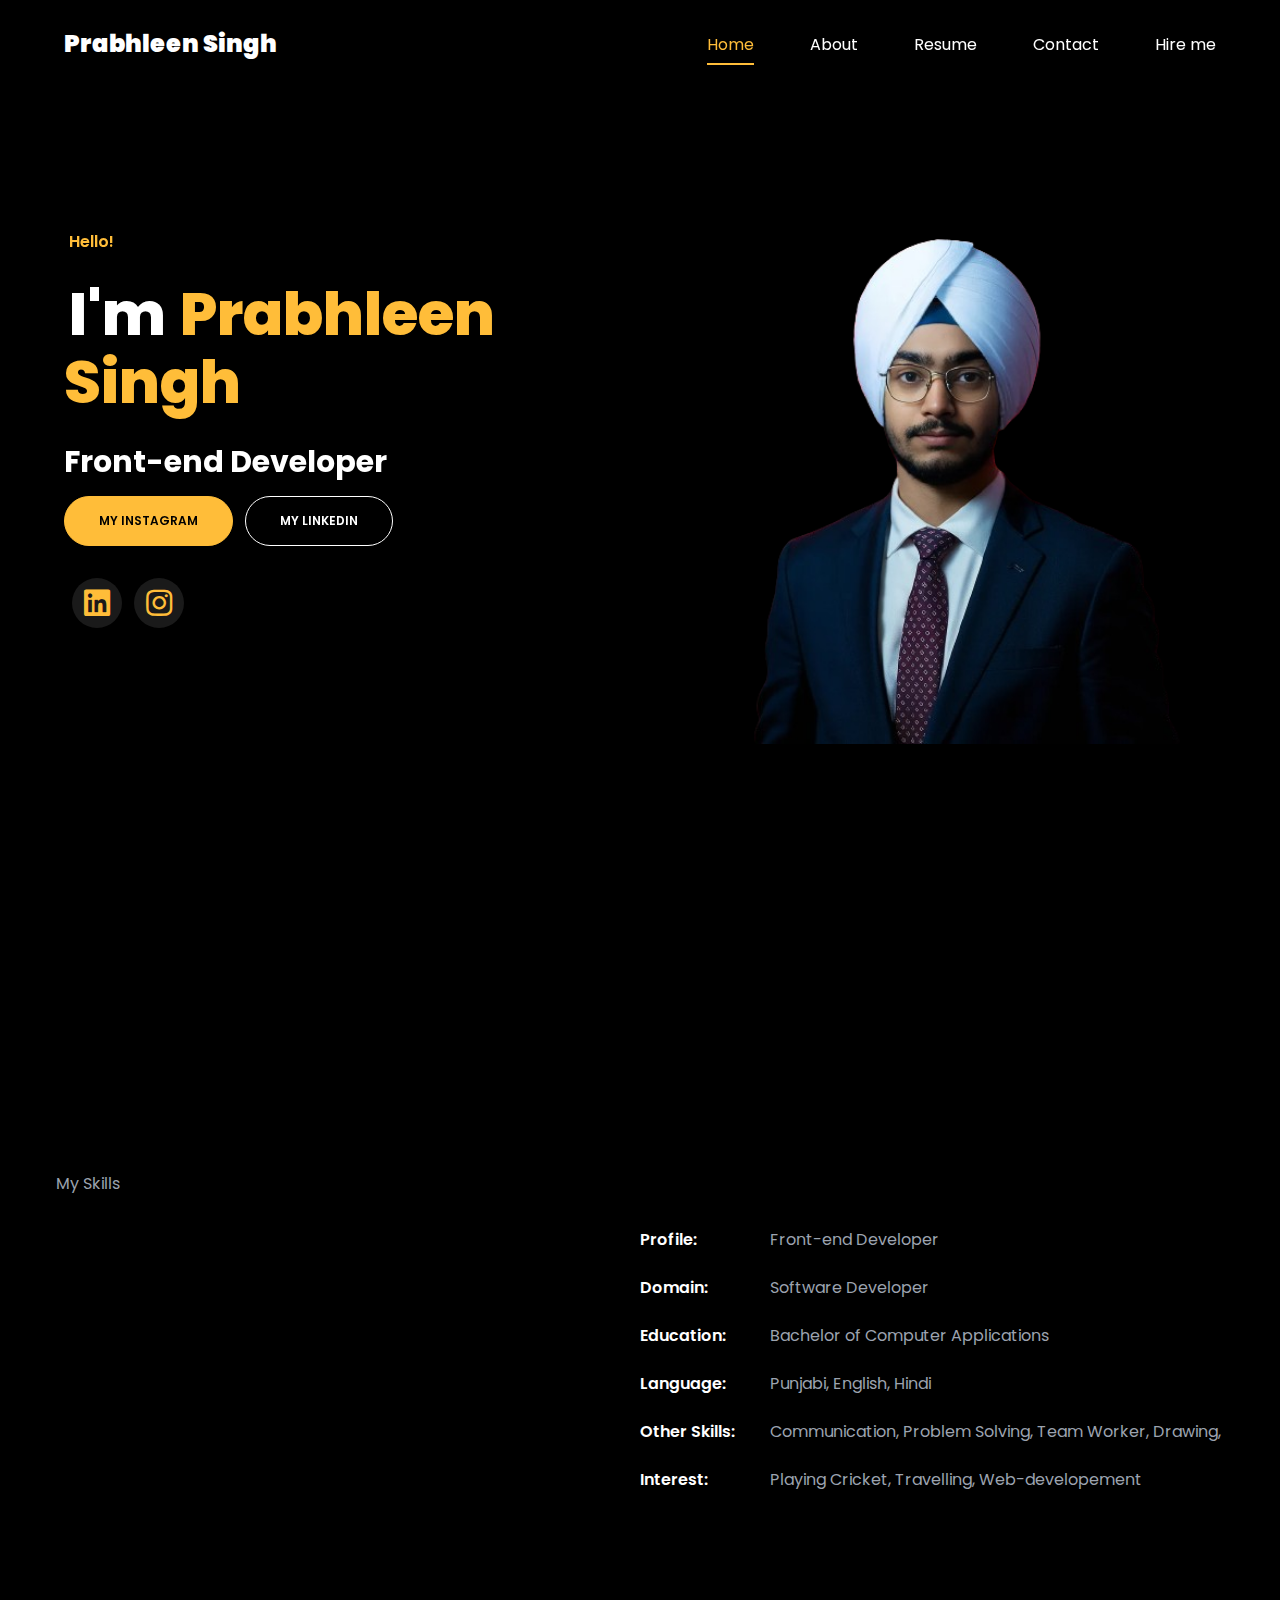
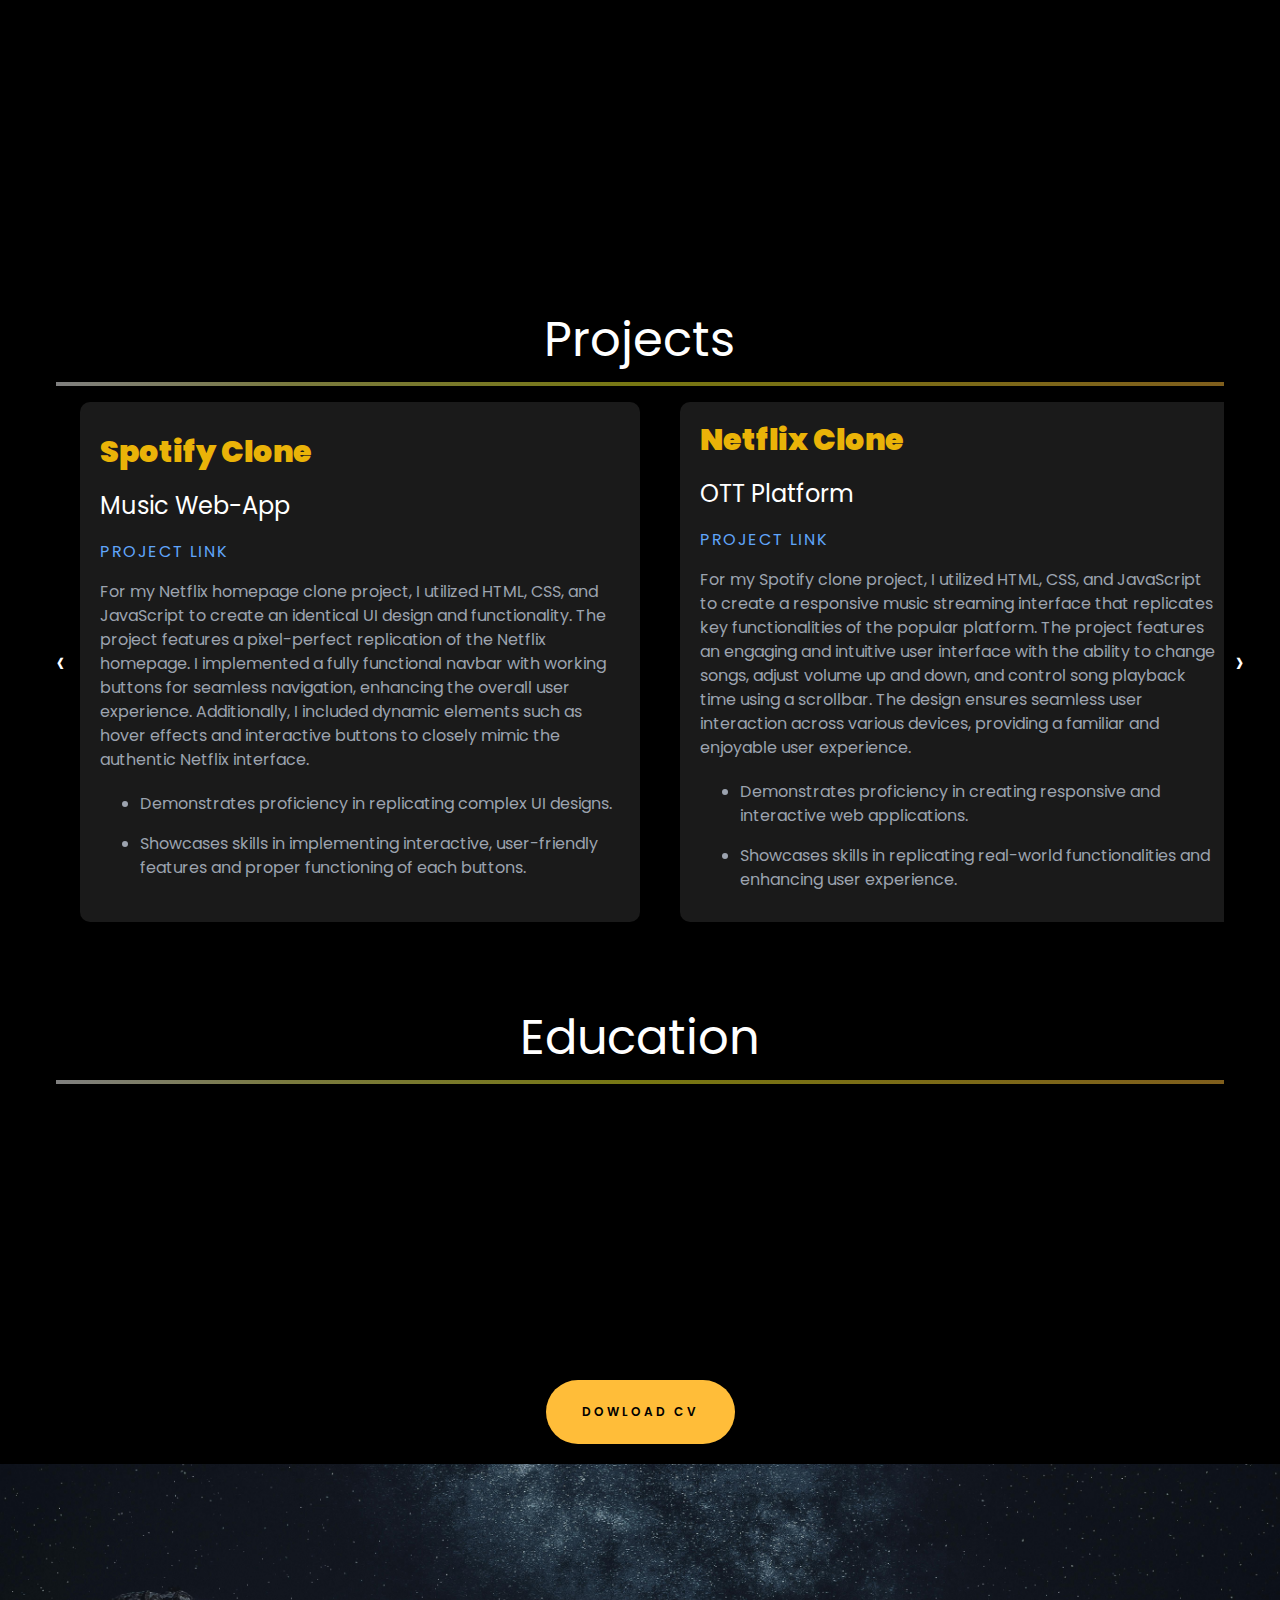
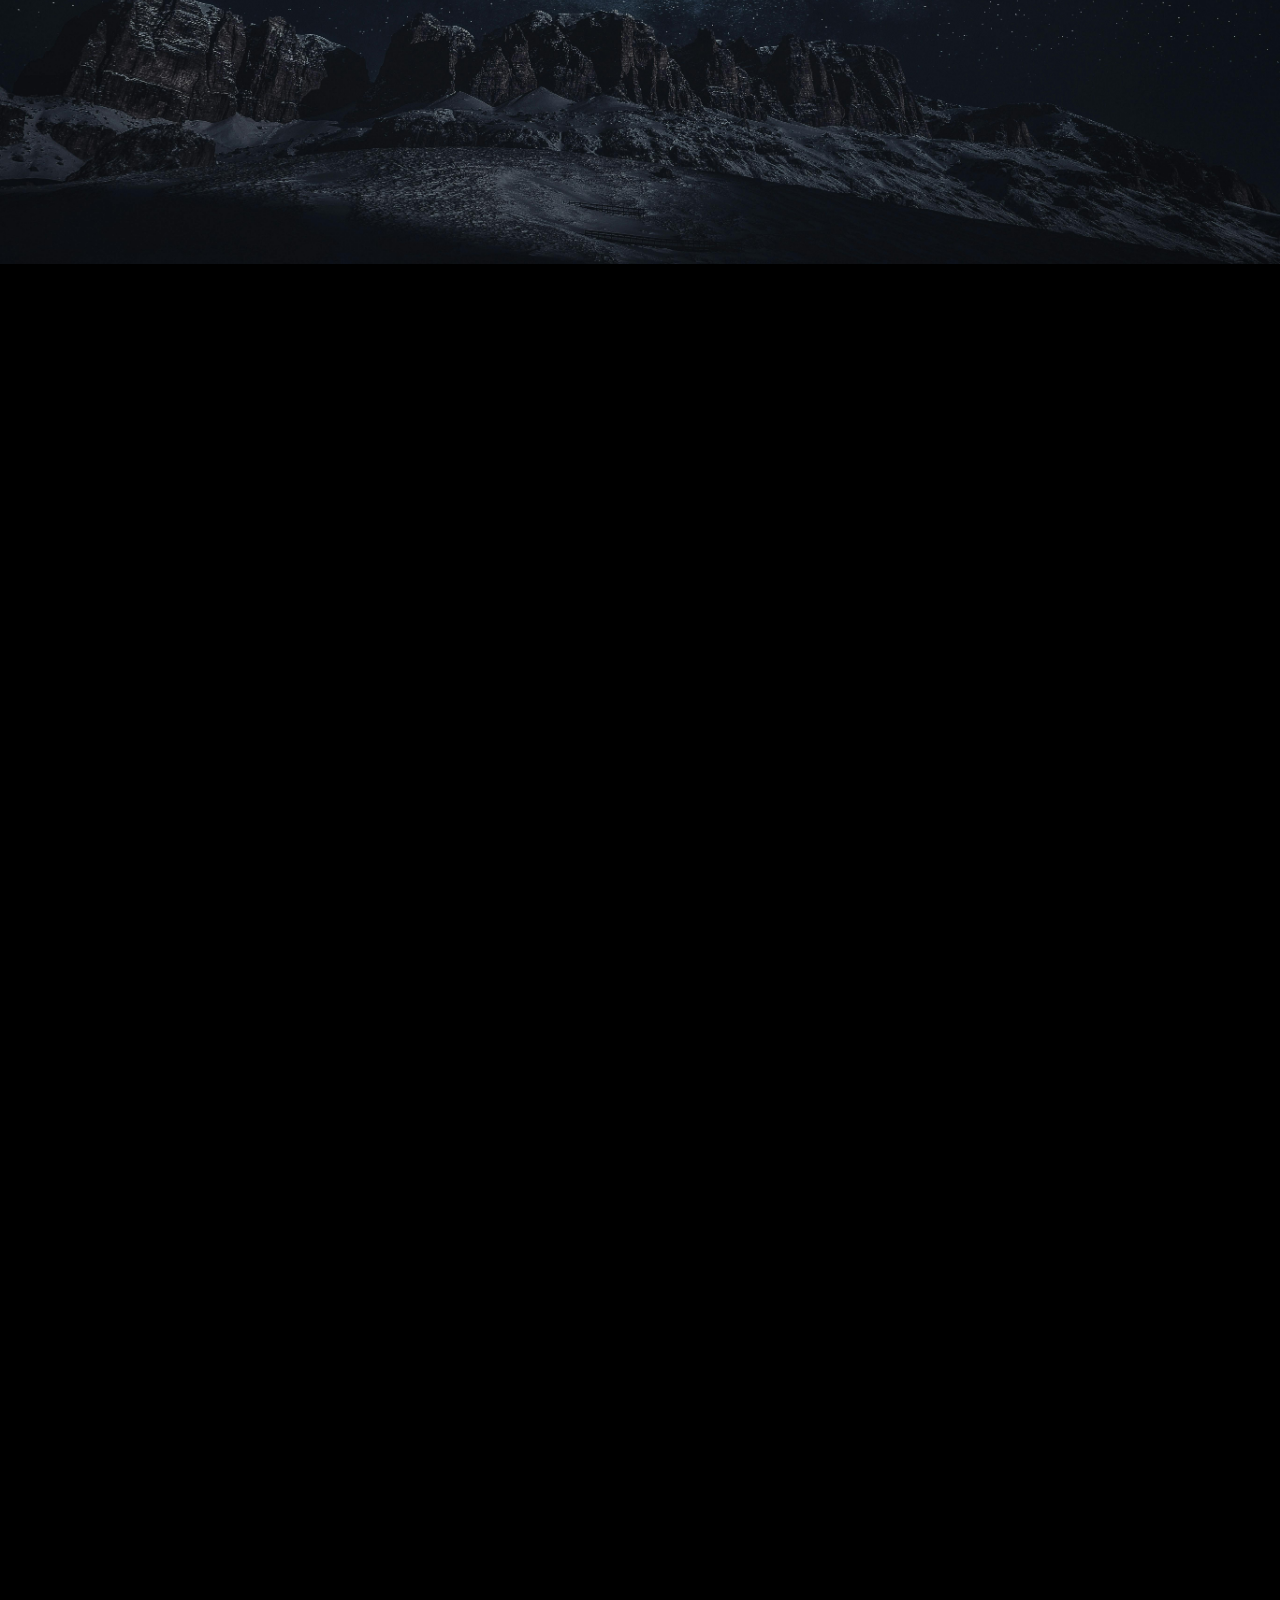
==== commit 0243e740: "Update index.html" ====
--- a/index.html
+++ b/index.html
@@ -90,7 +90,7 @@
 
                 </div>
                 <div class="my-img">
-                    <img src="images/aiWithoutBg-fotor-2024070682925.png" alt="">
+                    <img src="components/aiWithoutBg-fotor-2024070682925.png" alt="">
                 </div>
             </div>
         </section>
@@ -100,7 +100,7 @@
             <div class="s1l  text-gray-400 w-full ">
                 <div class="info-card hiddenn flex flex-row">
                     <div class="info-card-img hiddenn sm:block hidden">
-                        <img src="images/p2.png" class="w-48" alt="">
+                        <img src="components/p2.png" class="w-48" alt="">
                     </div>
                     <div class="info-det hiddenn font-normal text-base sm:pl-8 sm:pt-20 pt-4 pb-2">
                         <h5 class="text-base font-normal text-gray-400 leading-10">Name: Prabhleen Singh</h5>
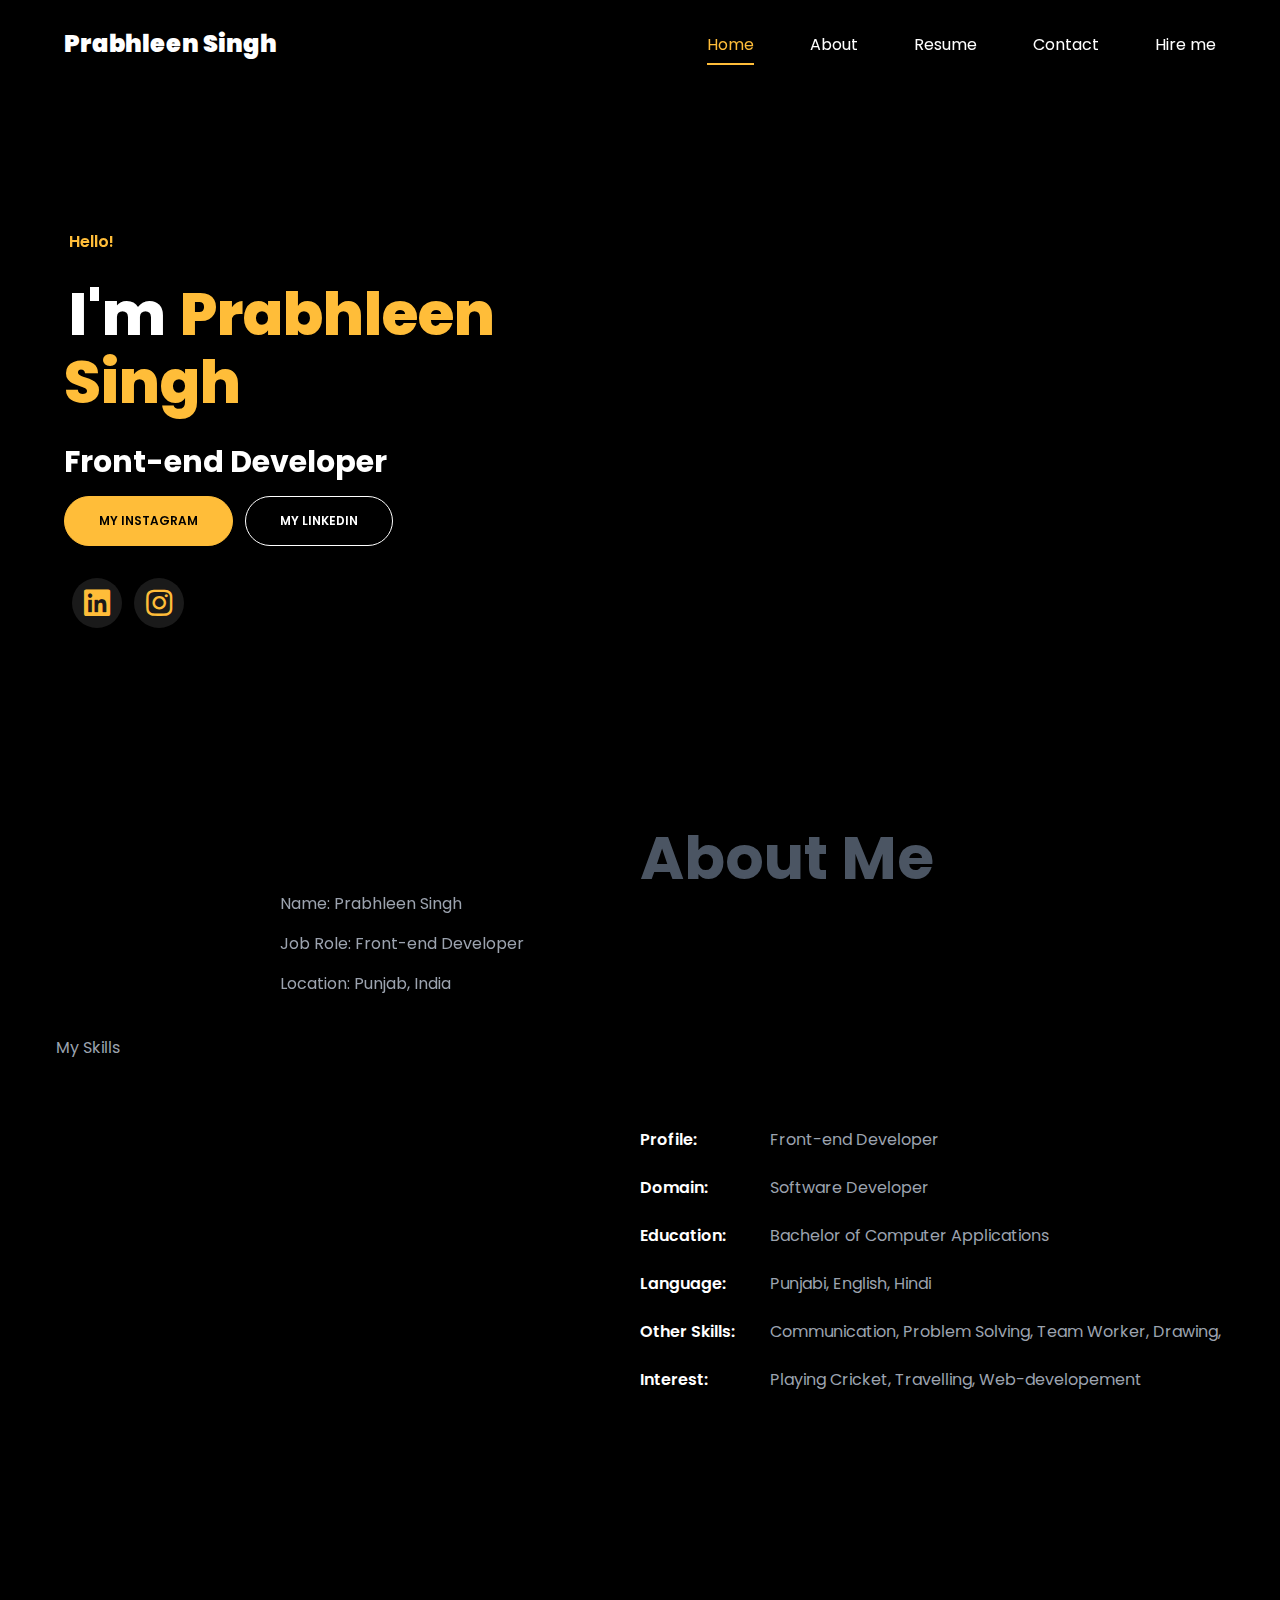
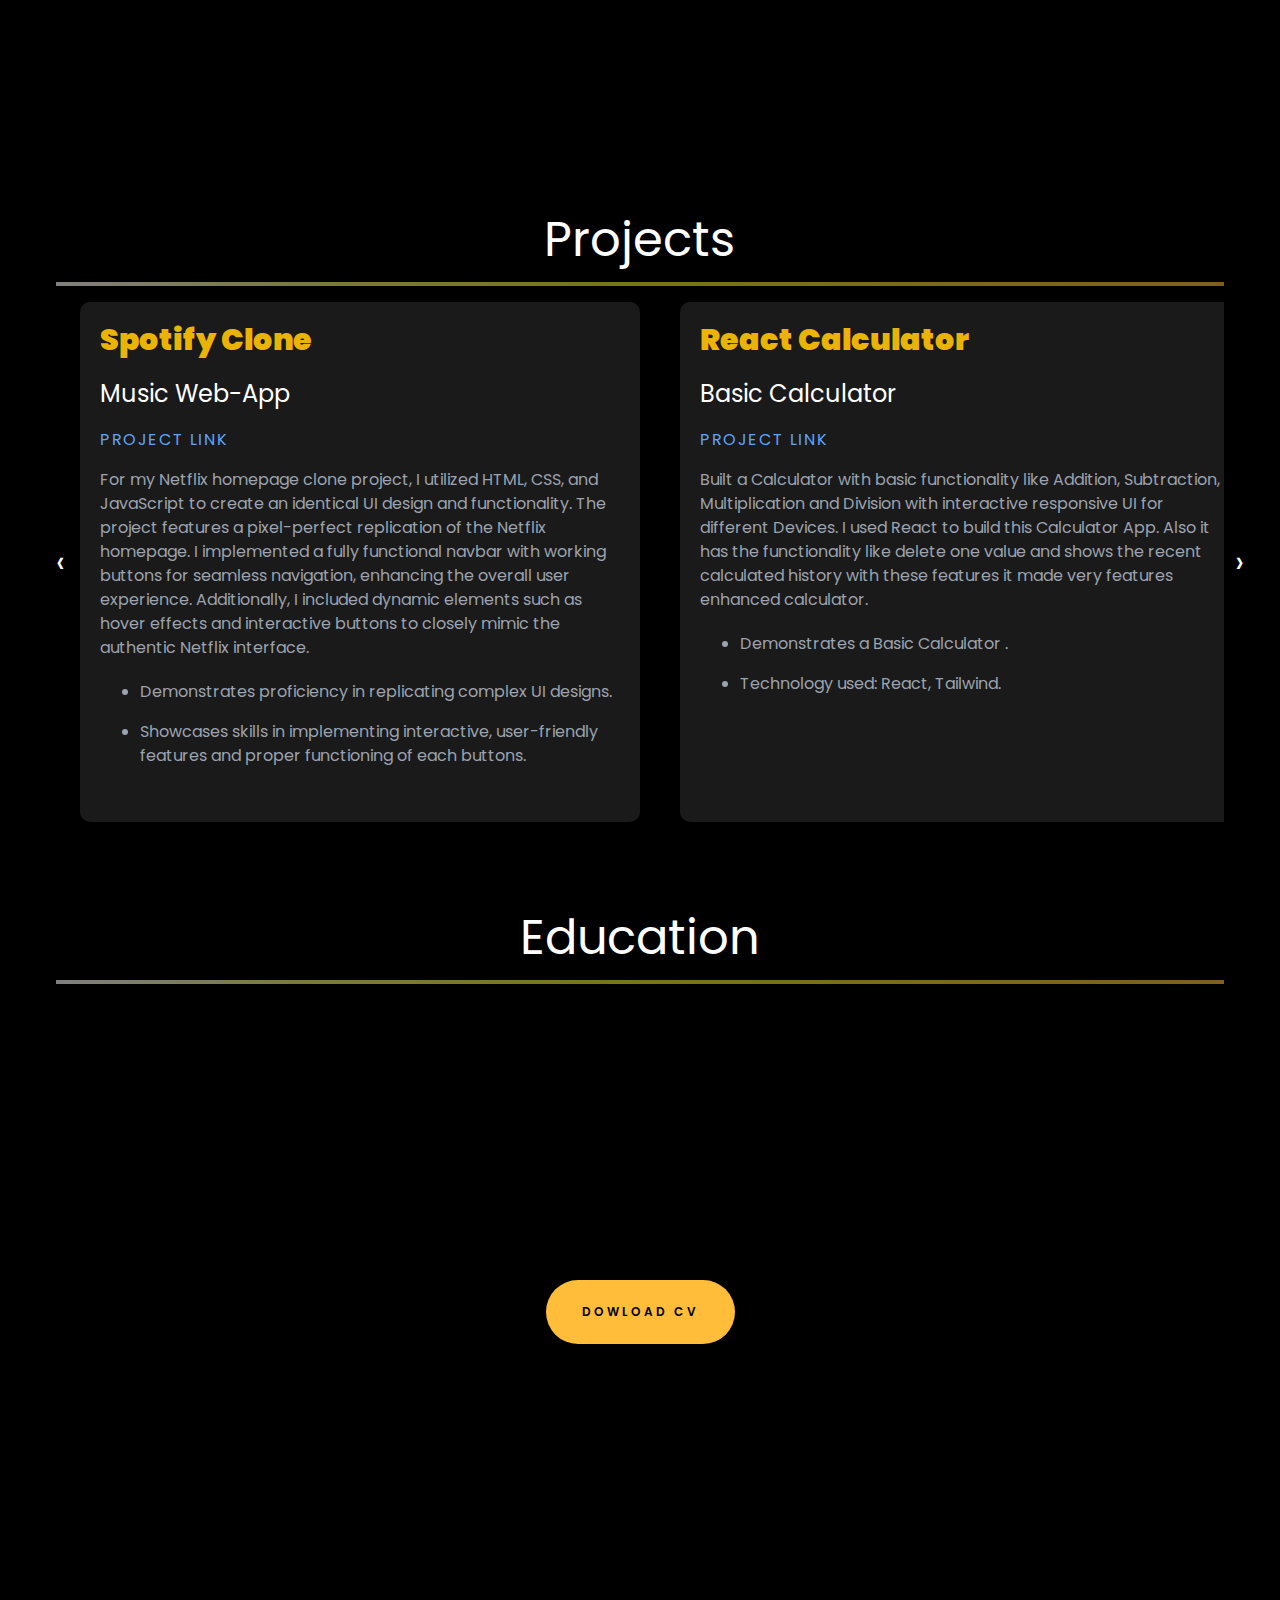
==== commit 3c1b9ea4: "Add files via upload" ====
--- a/index.html
+++ b/index.html
@@ -90,7 +90,7 @@
 
                 </div>
                 <div class="my-img">
-                    <img src="components/aiWithoutBg-fotor-2024070682925.png" alt="">
+                    <img src="components/images/aiWithoutBg-fotor-2024070682925.png" alt="">
                 </div>
             </div>
         </section>
@@ -100,7 +100,7 @@
             <div class="s1l  text-gray-400 w-full ">
                 <div class="info-card hiddenn flex flex-row">
                     <div class="info-card-img hiddenn sm:block hidden">
-                        <img src="components/p2.png" class="w-48" alt="">
+                        <img src="components/images/p2.png" class="w-48" alt="">
                     </div>
                     <div class="info-det hiddenn font-normal text-base sm:pl-8 sm:pt-20 pt-4 pb-2">
                         <h5 class="text-base font-normal text-gray-400 leading-10">Name: Prabhleen Singh</h5>
@@ -244,7 +244,7 @@
             <div class="slider-container">
                 <button class="slider-btn left-btn">‹</button>
                 <div class="cards">
-                    <div class="card justify-center">
+                    <div class="card c2 c4">
                         <h1 class="font-black text-3xl text-yellow-500 leading-10 py-2">Spotify Clone</h1>
                         <h3 class="text-white text-2xl leading-9 py-2">Music Web-App</h3>
                         <div class="pro-link font-normal text-base text-blue-400 pb-4 pt-2 tracking-widest">
@@ -256,7 +256,21 @@
                             <li class="py-2">Showcases skills in implementing interactive, user-friendly features and proper functioning of each buttons.</li>
                         </ul>
                     </div>
-                    <div class="card">
+                    <div class="card c2">
+                        <h1 class="font-black text-3xl text-yellow-500 leading-10 py-2">React Calculator</h1>
+                        <h3 class="text-white text-2xl leading-9 py-2">Basic Calculator</h3>
+                        <div class="pro-link font-normal text-base text-blue-400 pb-4 pt-2 tracking-widest cursor-pointer">
+                            <a  href="https://prabh-singh-1.github.io/React_Calculator/">PROJECT LINK</a>
+                        </div>
+                        <p class="text-gray-400 text-base">Built a Calculator with basic functionality like Addition, Subtraction, Multiplication and Division with interactive responsive UI for different Devices. I used React to build this Calculator App. Also it has the functionality like delete one value and shows the recent calculated history with these features it made very features enhanced calculator.
+                        </p>
+                        <ul class="list-disc text-gray-400 text-base ml-10 py-3">
+                            <li class="py-2">Demonstrates a Basic Calculator .</li>
+                            <li class="py-2">Technology used: React, Tailwind.
+                            </li>
+                        </ul>
+                    </div>
+                    <div class="card c2 c3">
                         <h1 class="font-black text-3xl text-yellow-500 leading-10 py-2">Netflix Clone</h1>
                         <h3 class="text-white text-2xl leading-9 py-2">OTT Platform</h3>
                         <div class="pro-link font-normal text-base text-blue-400 pb-4 pt-2 tracking-widest">
@@ -434,4 +448,4 @@
     </main>
 </body>
 
-</html>
+</html>--- a/src/output.css
+++ b/src/output.css
@@ -582,6 +582,10 @@
   display: none;
 }
 
+.h-full {
+  height: 100%;
+}
+
 .w-2 {
   width: 0.5rem;
 }
--- a/src/styles.css
+++ b/src/styles.css
@@ -246,7 +246,6 @@
 .card{
     background-color: #1a1a1a;
     display: flex; 
-    
 }
 .cards{
     display: flex; 
@@ -258,6 +257,46 @@
     scroll-behavior: smooth;
     width: 100%;
 }
+.c2{
+    position: relative;
+    padding: 20px;
+    background-color: #1a1a1a;
+    border-radius: 10px;
+    overflow: hidden;
+    transition: all 0.3s ease;
+}
+
+.c2::before {
+    content: '';
+    position: absolute;
+    top: 0;
+    left: 0;
+    width: 100%;
+    height: 100%;
+    background-image: url('calc.jpg');
+    background-size: cover;
+    background-position: center;
+    opacity: 0;
+    filter: blur(5px);
+    transition: opacity 0.3s ease, filter 0.3s ease;
+    z-index: 0;
+    pointer-events: none;
+}
+
+.c4::before {
+    background-image: url('spotify.jpg');
+}
+
+.c3::before {
+    background-image: url('Netflix.jpeg');
+}
+
+.c2:hover::before {
+    opacity: 0.5;
+    filter: blur(2px);
+}
+
+
 
 .cv-btn{
     border-radius: 40px;
@@ -277,7 +316,7 @@
     z-index: 0;
 }
 .git{
-    background-image: url("/components/bg_5.jpg");
+    background-image: url("/components/images/bg_5.jpg");
     background-size: cover;
     background-repeat: no-repeat;
     background-position: center bottom;
@@ -484,6 +523,12 @@
         padding: 1.25rem;
         gap: 1.5rem;
     }
+    .cards-edu{
+        display: flex;
+        padding: 1.25rem;
+        gap: 1.5rem;
+        flex-direction: column;
+    }
     .underline{
         display: none;
     }
@@ -508,4 +553,4 @@
         align-items: center;
         padding: 7rem 0px;
     }
-}
+}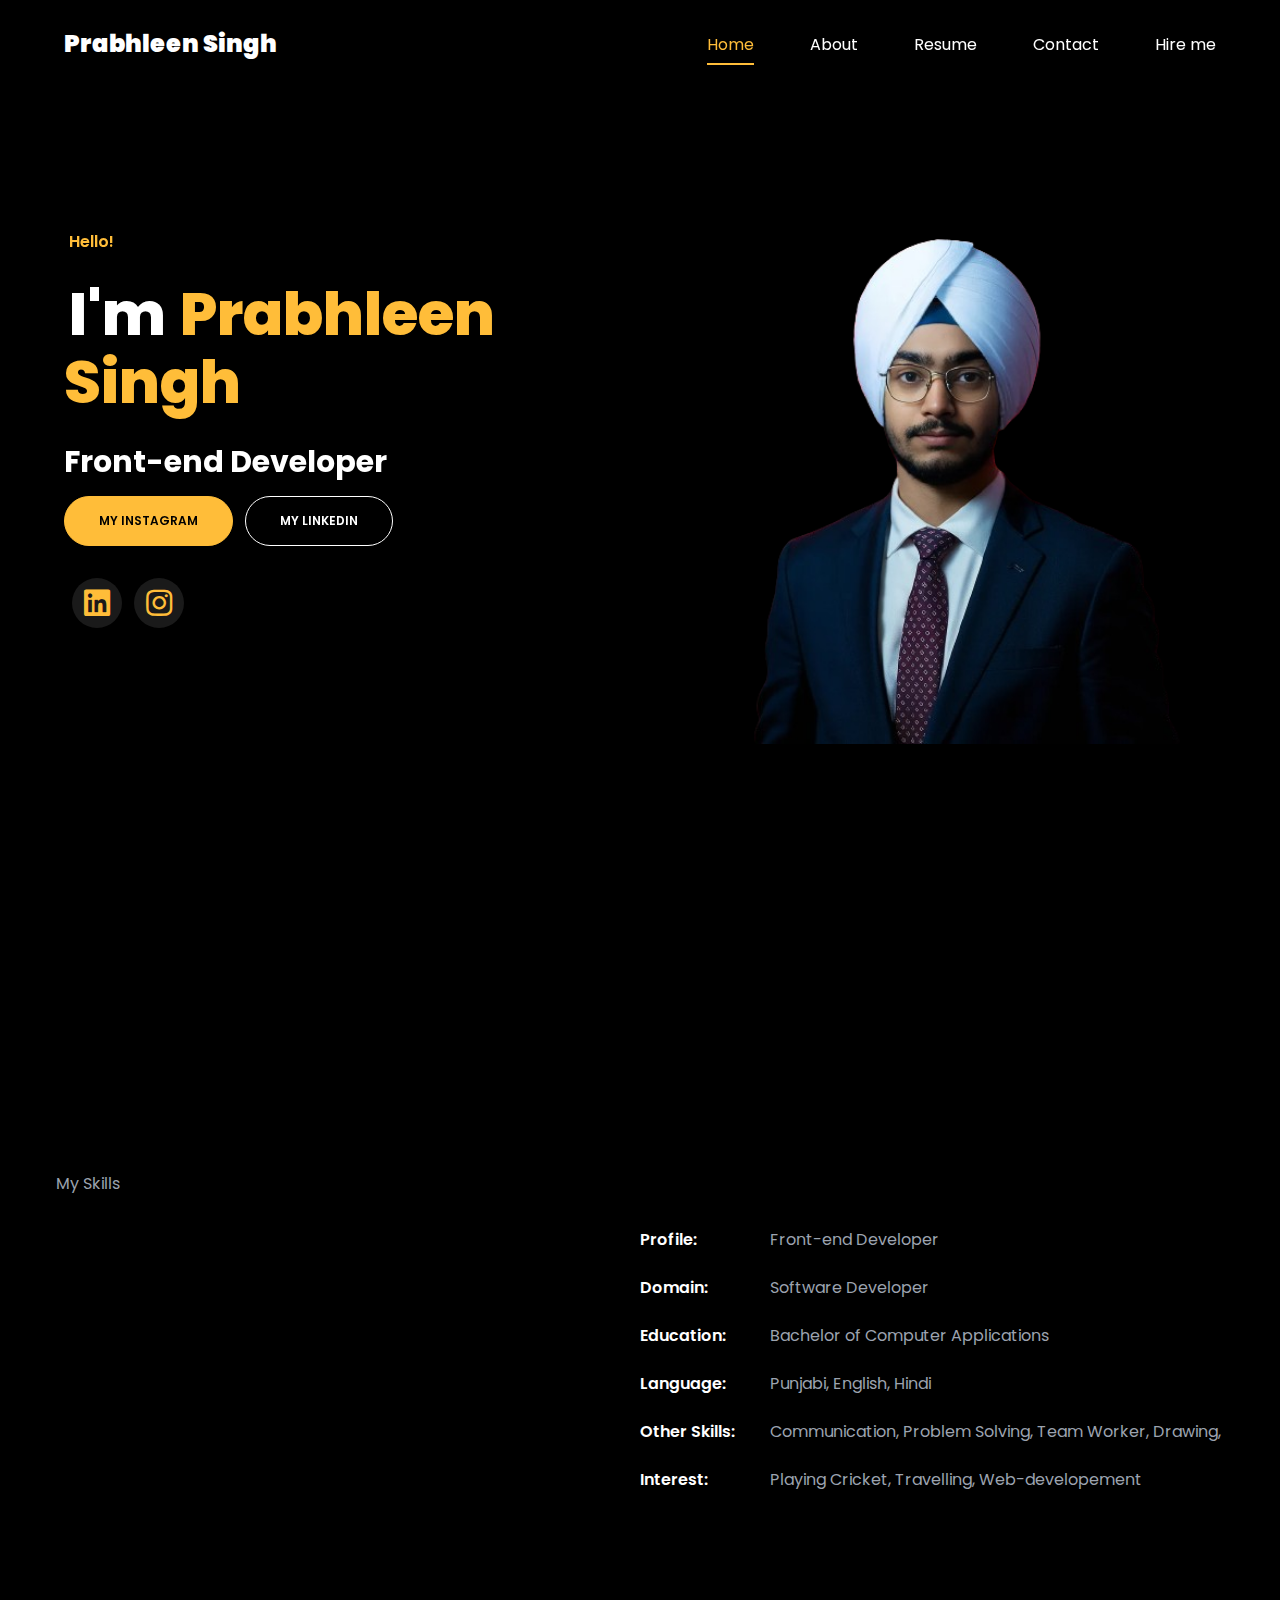
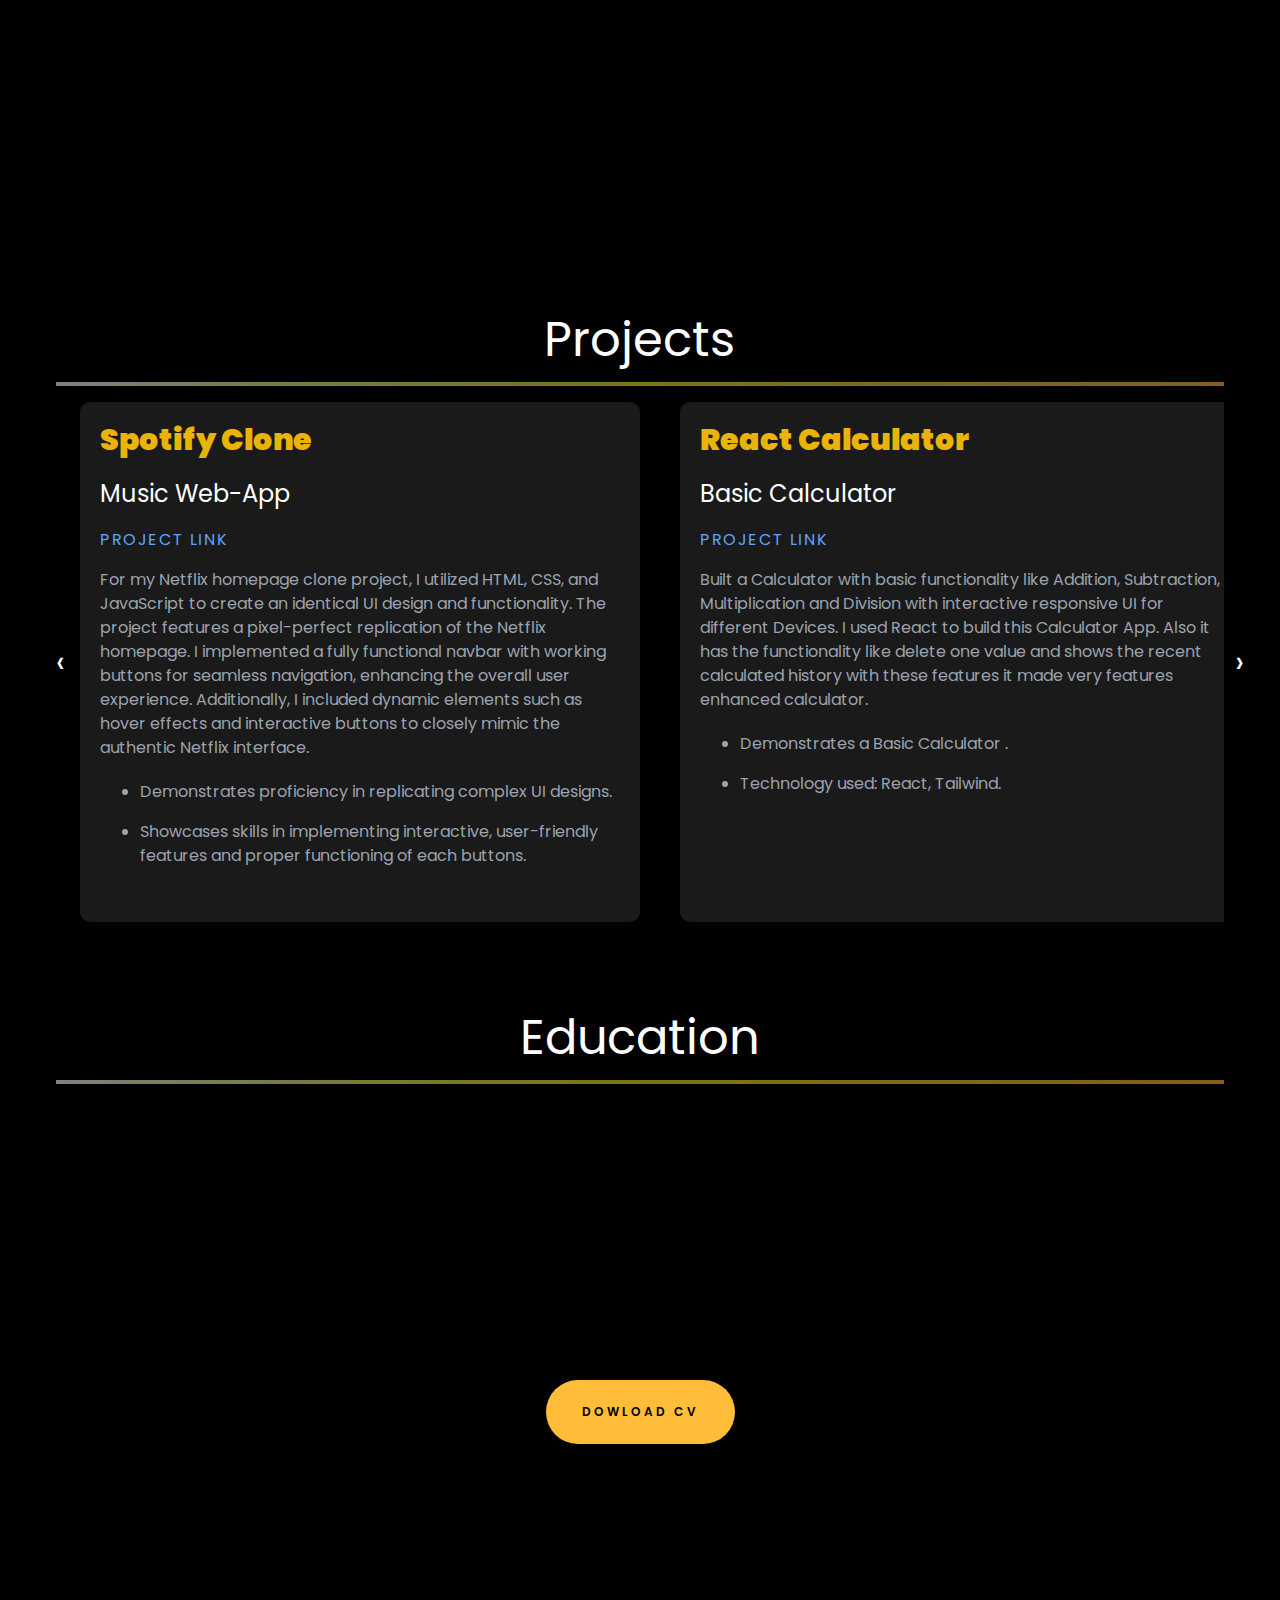
==== commit 428e63f1: "Update index.html" ====
--- a/index.html
+++ b/index.html
@@ -90,7 +90,7 @@
 
                 </div>
                 <div class="my-img">
-                    <img src="components/images/aiWithoutBg-fotor-2024070682925.png" alt="">
+                    <img src="components/aiWithoutBg-fotor-2024070682925.png" alt="">
                 </div>
             </div>
         </section>
@@ -100,7 +100,7 @@
             <div class="s1l  text-gray-400 w-full ">
                 <div class="info-card hiddenn flex flex-row">
                     <div class="info-card-img hiddenn sm:block hidden">
-                        <img src="components/images/p2.png" class="w-48" alt="">
+                        <img src="components/p2.png" class="w-48" alt="">
                     </div>
                     <div class="info-det hiddenn font-normal text-base sm:pl-8 sm:pt-20 pt-4 pb-2">
                         <h5 class="text-base font-normal text-gray-400 leading-10">Name: Prabhleen Singh</h5>
@@ -448,4 +448,4 @@
     </main>
 </body>
 
-</html>+</html>
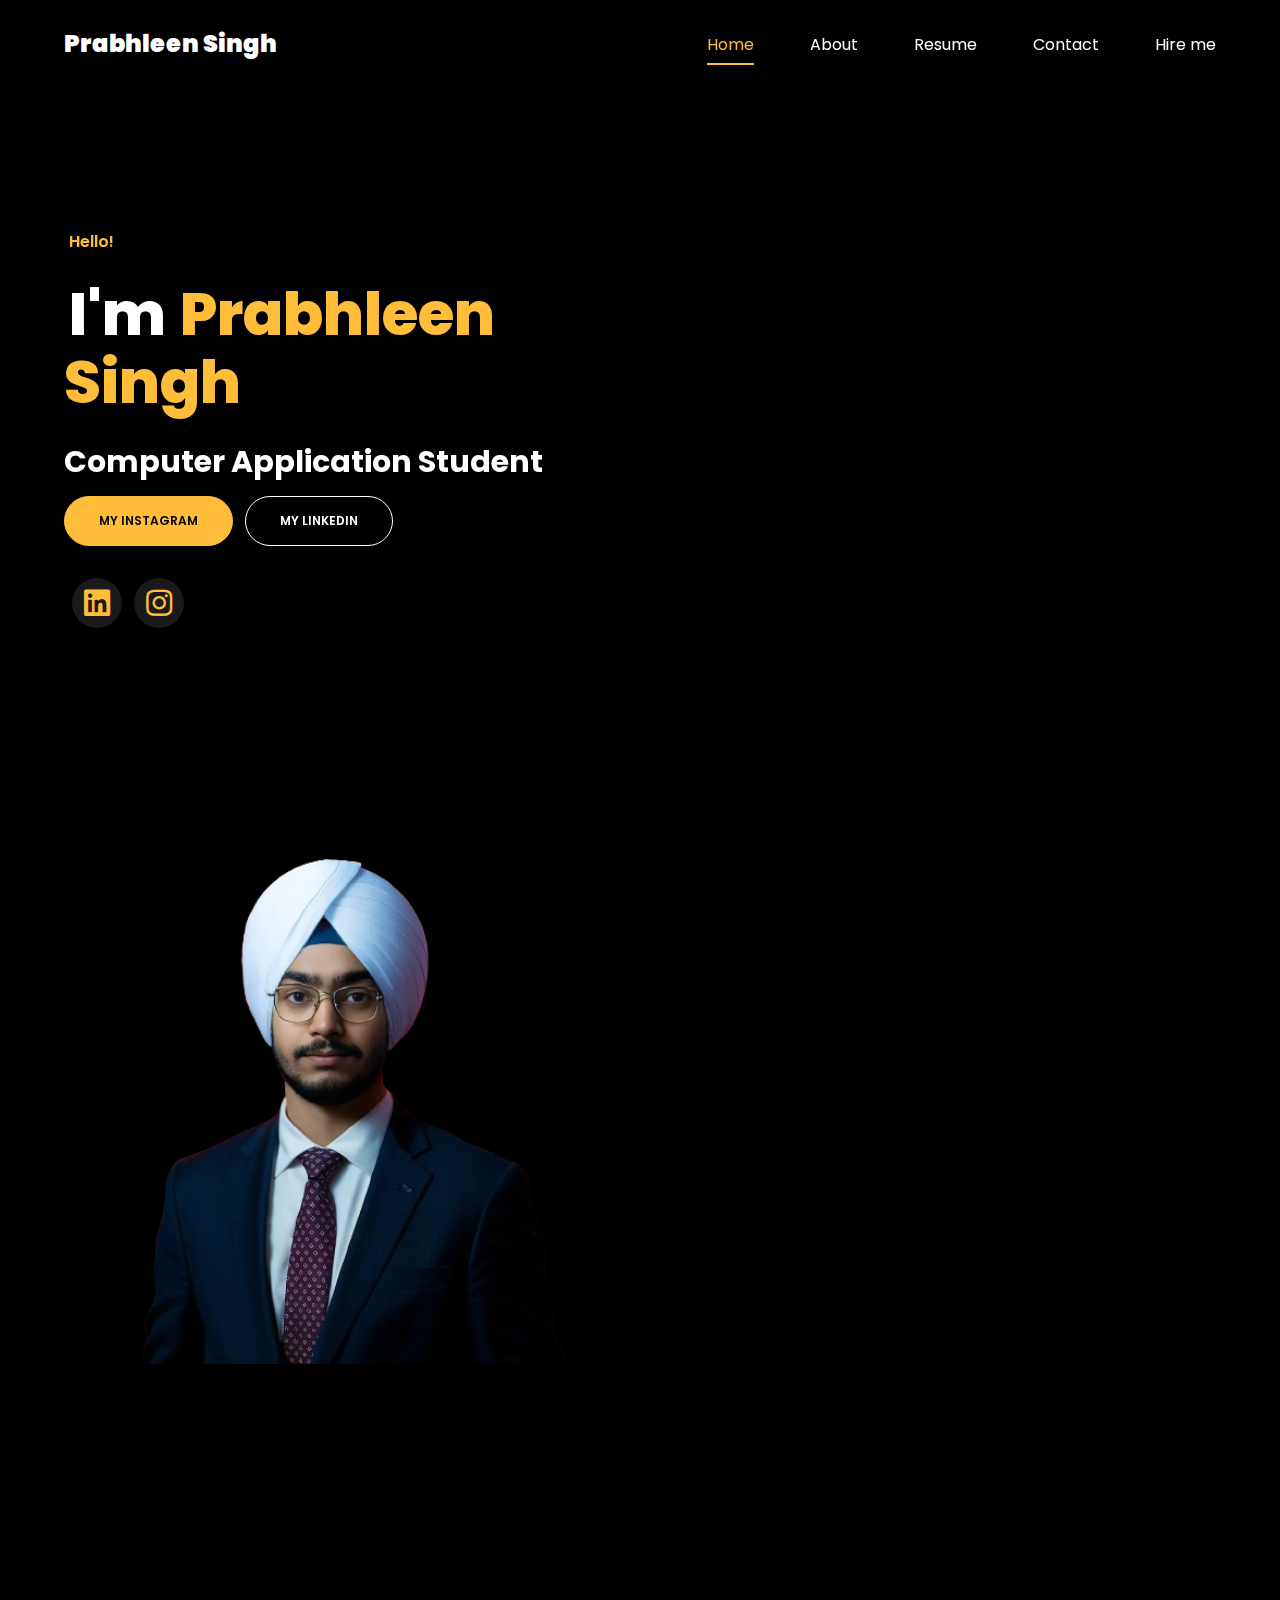
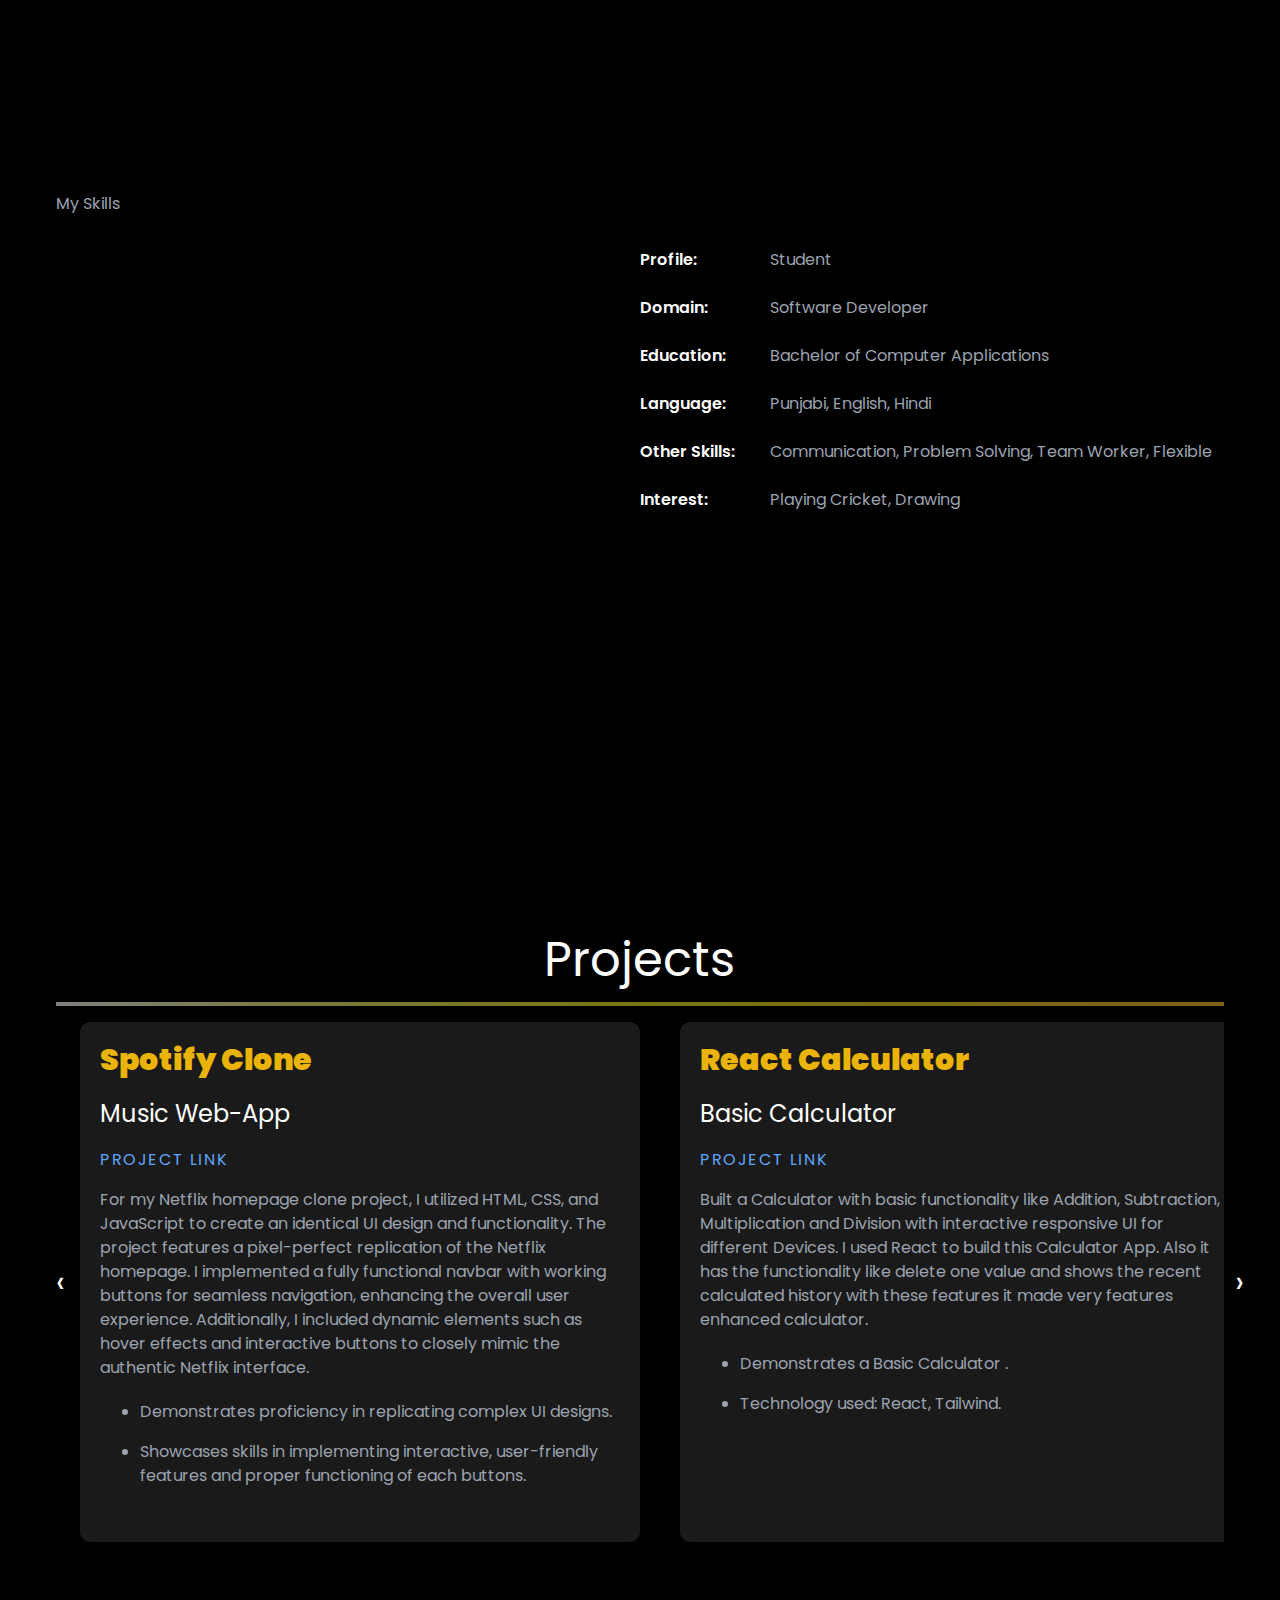
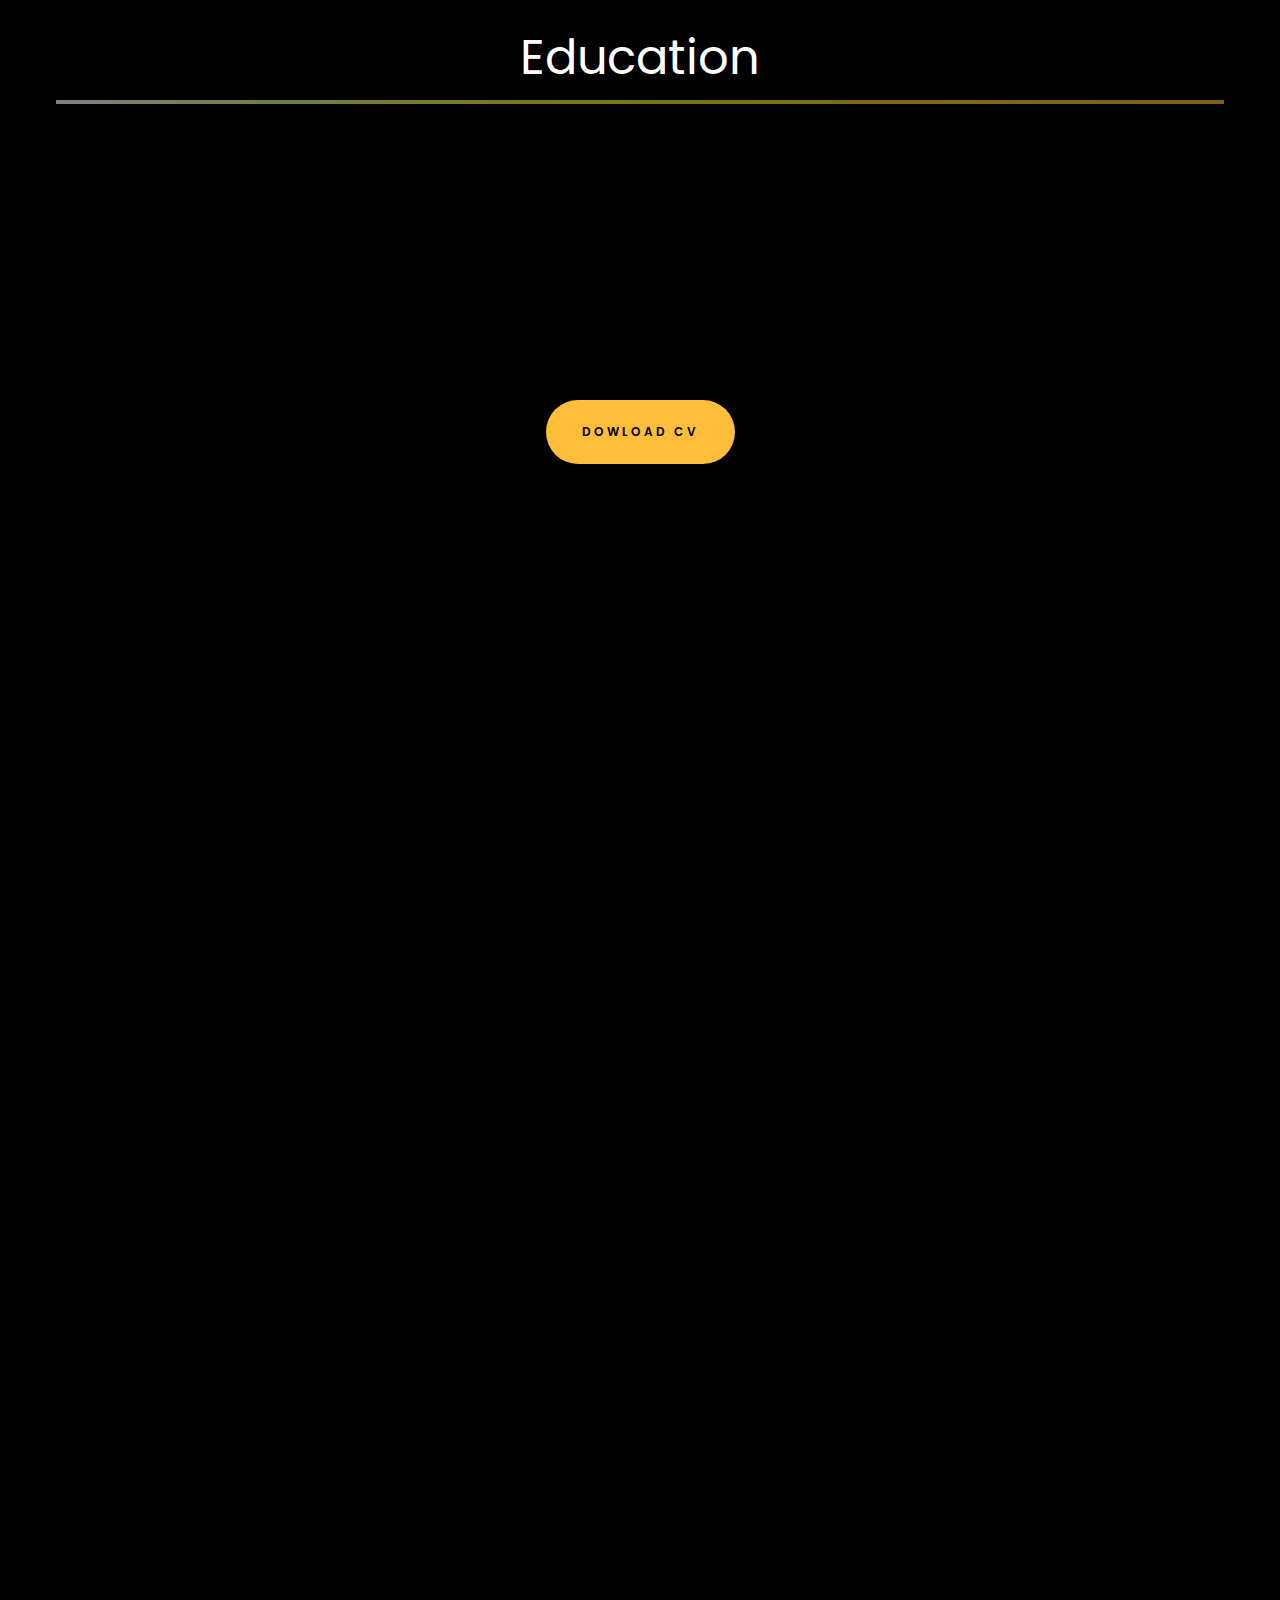
==== commit 47e896a4: "Update index.html" ====
--- a/index.html
+++ b/index.html
@@ -65,7 +65,7 @@
 
                         </div>
                         <span class="text-anime font-bold text-white text-3xl bg-clip-padding" id="text-anime">
-                            Front-end Developer
+                            Computer Application Student
                         </span>
                     </div>
                     <div class="btn flex gap-3 hiddenn">
@@ -152,7 +152,7 @@
 
                         <div class="bar py-1.5">
                             <div class="info py-1">
-                                <span>Python</span>
+                                <span>Java</span>
                             </div>
                             <div class="progress-bar">
                                 <span class="python"></span>
@@ -173,7 +173,7 @@
                         </h2>
                     </div>
                     <p class="font-normal text-base sm:leading-9 leading-7 hiddenn text-gray-400">
-                        Passionate frontend developer dedicated to crafting engaging UIs. I excel in HTML, CSS, JavaScript, React, and Tailwind, creating responsive, real-world web applications. I love to code and innovate, bringing dynamic and intuitive experiences to life on the web. Let's build something remarkable together!
+                        Passionate Student dedicated to crafting engaging Projects. I excel in HTML, CSS, JavaScript, Java, React, and Tailwind creating responsive, real-world web applications. I love to code and innovate, bringing dynamic and intuitive experiences to life on the web. Let's build something remarkable together!
                     </p>
                 </div>
                 <ul class="about-ul sm:flex sm:flex-col text-gray-400  font-normal text-base  py-6">
@@ -182,7 +182,7 @@
                             Profile:
                         </span>
                         <span>
-                            Front-end Developer
+                            Student
                         </span>
                     </li>
                     <li class="sm:py-3 py-2">
@@ -214,7 +214,7 @@
                             Other Skills:
                         </span>
                         <span>
-                            Communication, Problem Solving, Team Worker, Drawing,
+                            Communication, Problem Solving, Team Worker, Flexible
                         </span>
                     </li>
                     <li class="sm:py-3 py-2">
@@ -222,7 +222,7 @@
                             Interest:
                         </span>
                         <span>
-                            Playing Cricket, Travelling, Web-developement
+                            Playing Cricket, Drawing
                         </span>
                     </li>
                 </ul>
@@ -234,7 +234,7 @@
             <div class="rsm-container flex flex-col justify-center items-center text-center gap-6 sm:flex-wrap">
                 <h1 class="sm:text-8xl text-3xl text-white sm:font-black sm:text-gray-600  hiddenn ">Resume</h1>
                 <p class="hiddenn text-base font-normal leading-7 w-full">
-                    I am pursuing a Bachelor's in Computer Applications (BCA) with a core focus on frontend web development. Passionate about creating small projects that showcase and test my learning, I enjoy building engaging, responsive UIs using HTML, CSS, JavaScript, React, and Tailwind. Eager to continue growing and innovating in web development.</p>
+                    I am pursuing a Bachelor's in Computer Applications (BCA) with a core focus on Information Technology. Passionate about creating small projects that showcase and test my learning, I enjoy building engaging, responsive UIs using HTML, CSS, JavaScript,Java, React, and Tailwind. Eager to continue growing and innovating in Software development.</p>
             </div>
         </section>
 
@@ -316,7 +316,7 @@
                 </div>
             </div>
             <div class="flex justify-center items-center pt-16 pb-2">
-                <button class="cv-btn"><a href="https://drive.google.com/file/d/1My3g6syvCCJiyEVIXH2tlKdHWJUTSmSx/view">Dowload cv</a></button>
+                <button class="cv-btn"><a href="https://drive.google.com/file/d/1uqPrD2B-tam-bNS_P6vvBi2x0_F5tZop/view?usp=sharing">Dowload cv</a></button>
             </div>
         </section>
         
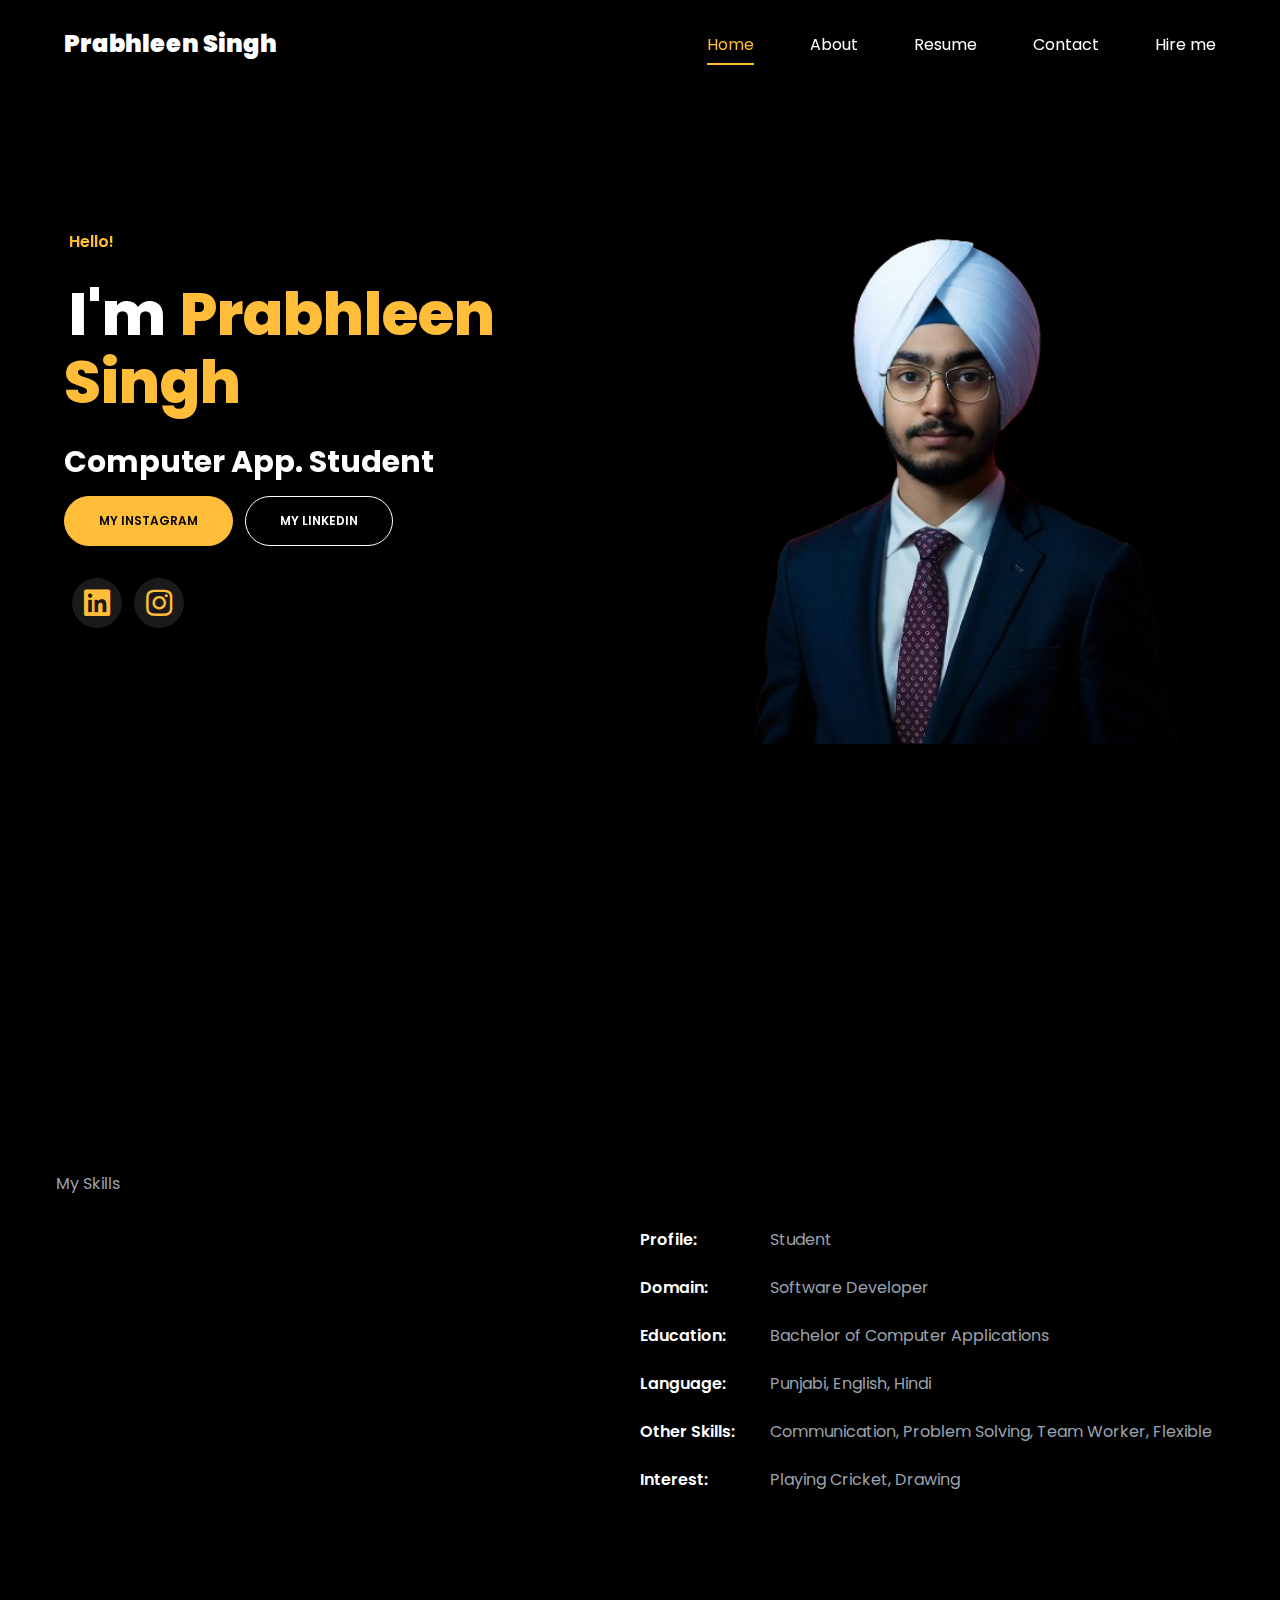
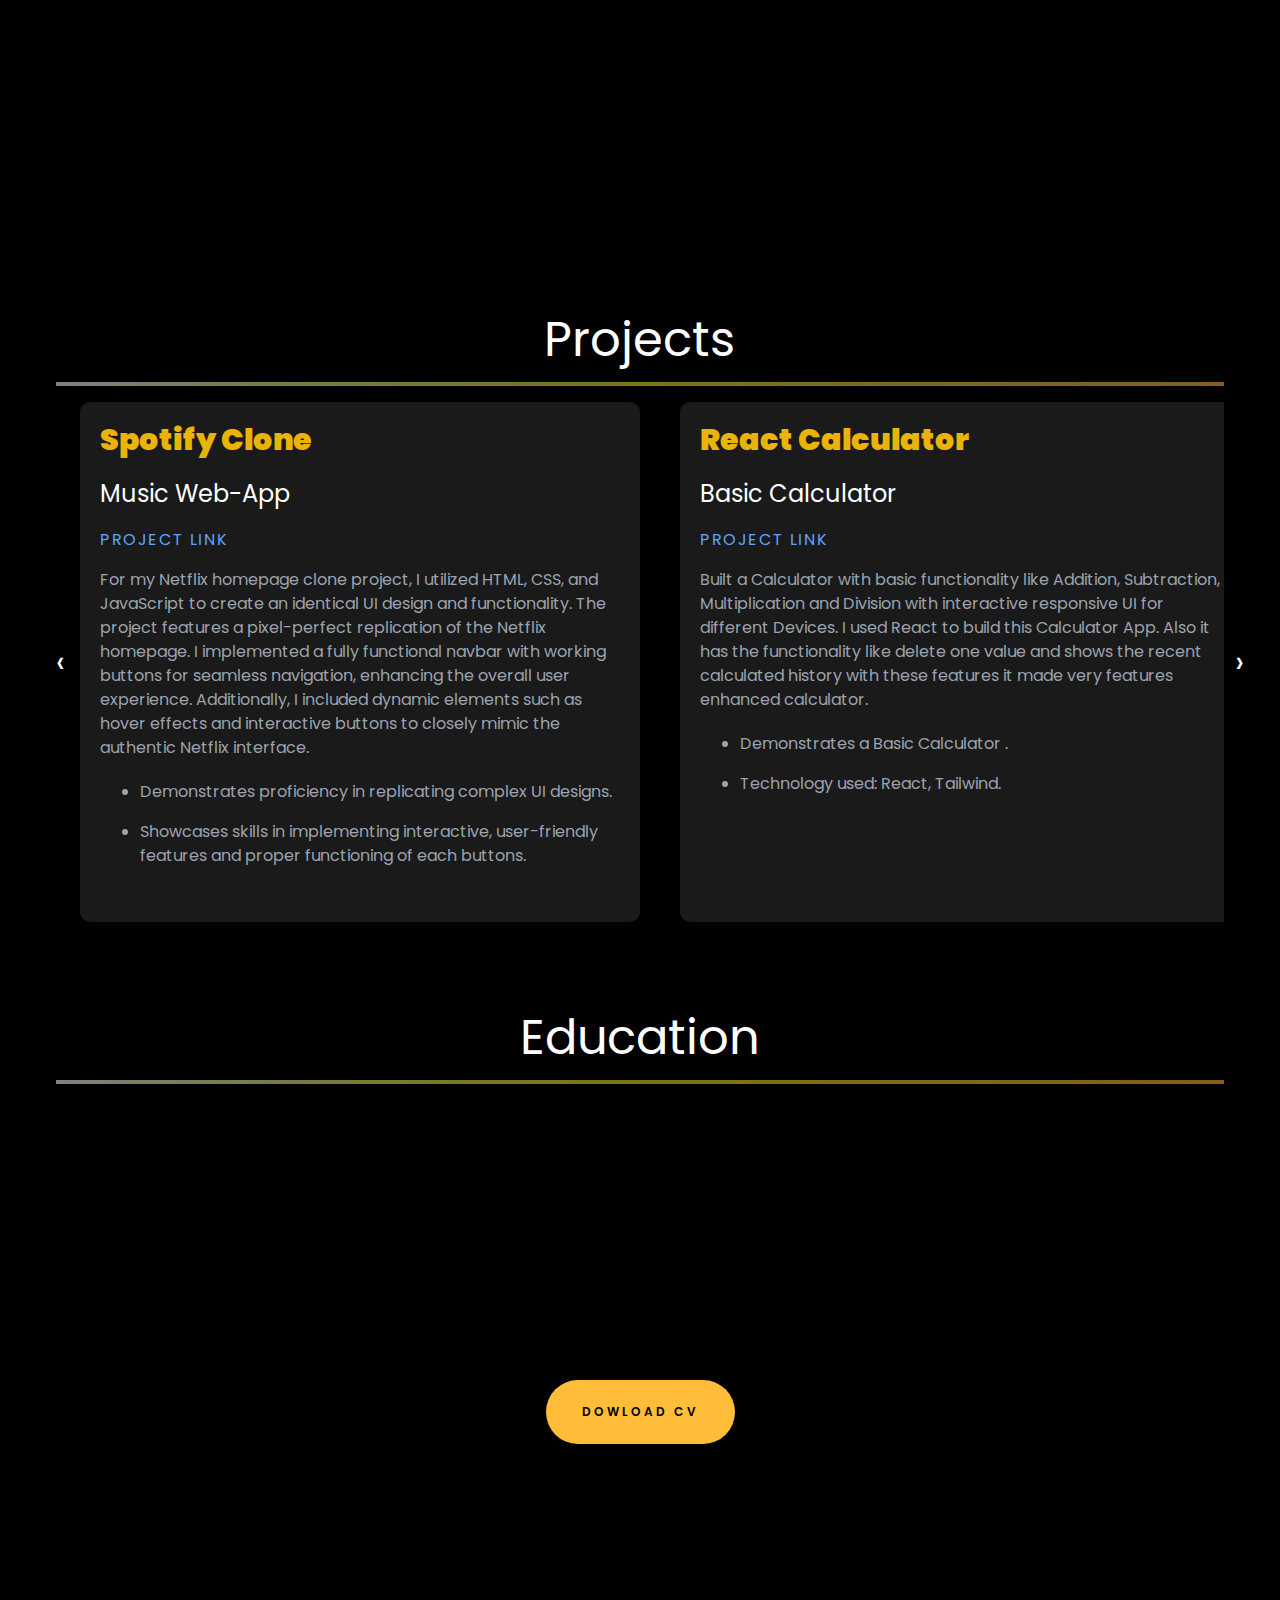
==== commit 1e2bd02a: "Update index.html" ====
--- a/index.html
+++ b/index.html
@@ -65,7 +65,7 @@
 
                         </div>
                         <span class="text-anime font-bold text-white text-3xl bg-clip-padding" id="text-anime">
-                            Computer Application Student
+                            Computer App. Student
                         </span>
                     </div>
                     <div class="btn flex gap-3 hiddenn">
